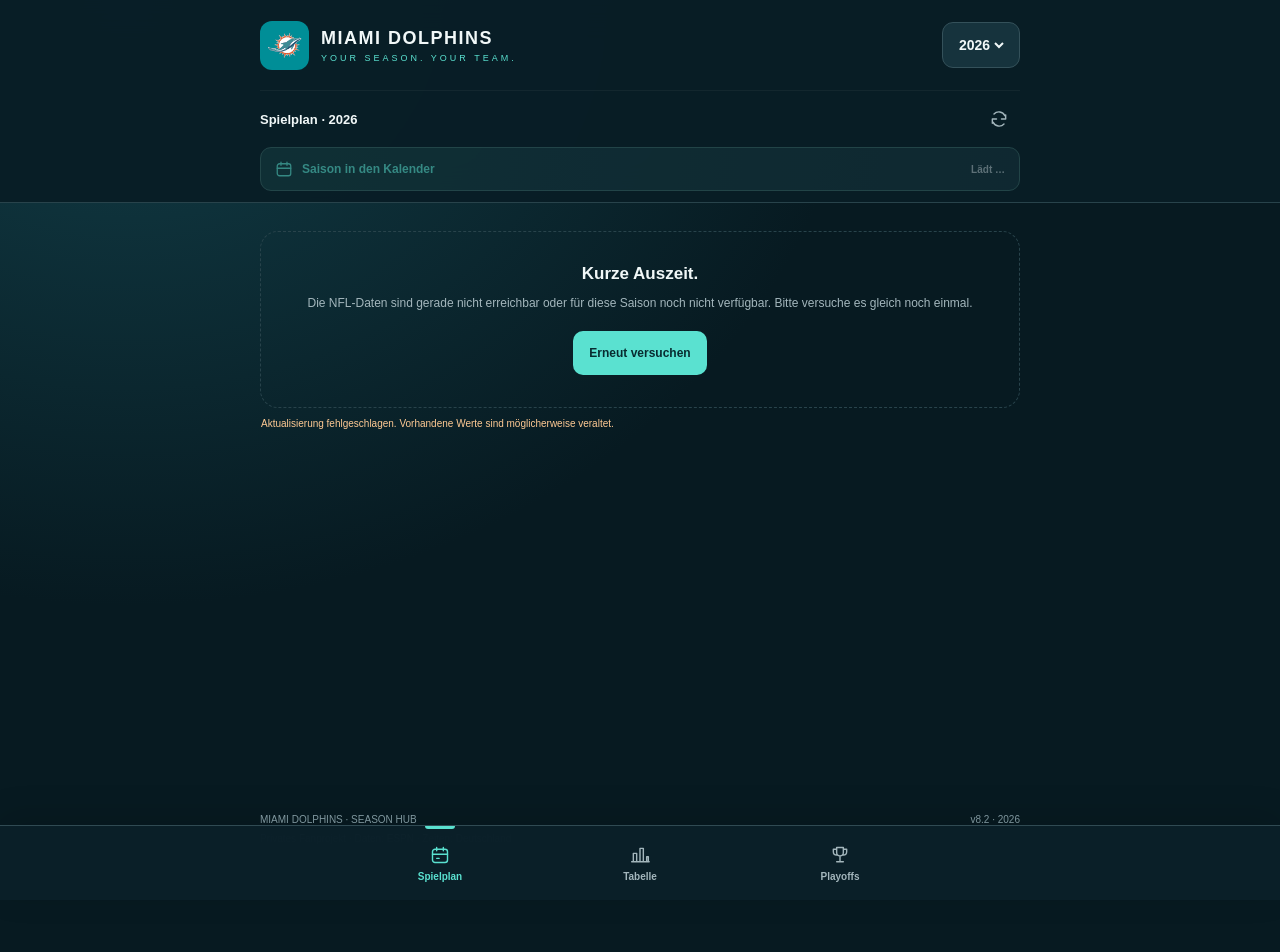
==== playoffs.html @ a5efeda8 "Add files via upload" ====
<!doctype html>
<html lang="de"><head><meta charset="utf-8"><meta name="viewport" content="width=device-width,initial-scale=1,viewport-fit=cover"><meta name="theme-color" content="#091e26"><meta name="apple-mobile-web-app-capable" content="yes"><meta name="apple-mobile-web-app-status-bar-style" content="black-translucent"><meta name="apple-mobile-web-app-title" content="Dolphins"><meta name="description" content="Dein privater Miami Dolphins Season Hub: Spielplan, Ergebnisse, AFC East und Playoff Picture in deutscher Zeit."><link rel="apple-touch-icon" sizes="180x180" href="apple-touch-icon.png"><link rel="icon" href="favicon.png"><link rel="manifest" href="manifest.webmanifest"><link rel="stylesheet" href="styles.css?v=8.2"><title>Playoffs · Dolphins Hub</title><script defer src="core.js?v=8.2"></script><script defer src="postseason.js?v=8.2"></script><script defer src="calendar.js?v=8.2"></script><script defer src="app.js?v=8.2"></script></head>
<body data-page="playoffs"><a class="skip" href="#main">Zum Inhalt</a><header class="app-header"><div class="shell"><div class="header-inner"><a class="brand" href="index.html" data-home aria-label="Dolphins Hub – aktuelle Saison"><img src="apple-touch-icon.png" width="49" height="49" alt=""><span><strong>MIAMI DOLPHINS</strong><small>YOUR SEASON. YOUR TEAM.</small></span></a><label class="year-control"><select id="seasonSelect" aria-label="Saison auswählen"></select></label></div><div class="toolbar"><span class="toolbar-title" id="toolbarTitle">Playoffs</span><div class="toolbar-actions"><button class="jump-button" id="jumpButton" hidden><svg viewBox="0 0 24 24" fill="none" stroke="currentColor" stroke-width="1.7" stroke-linecap="round" stroke-linejoin="round" aria-hidden="true"><circle cx="12" cy="12" r="7"/><circle cx="12" cy="12" r="2"/><path d="M12 2v3m0 14v3M2 12h3m14 0h3"/></svg><span>Aktuelles Spiel</span></button><button class="icon-button" id="refreshButton" aria-label="Daten aktualisieren" title="Daten aktualisieren"><svg viewBox="0 0 24 24" fill="none" stroke="currentColor" stroke-width="1.7" stroke-linecap="round" stroke-linejoin="round" aria-hidden="true"><path d="M20 7v5h-5M4 17v-5h5"/><path d="M6 6a8 8 0 0 1 13 2M5 16a8 8 0 0 0 13 2"/></svg></button></div></div><button class="season-calendar-button" id="seasonCalendarButton" hidden disabled><svg viewBox="0 0 24 24" fill="none" stroke="currentColor" stroke-width="1.7" stroke-linecap="round" stroke-linejoin="round" aria-hidden="true"><rect x="3" y="5" width="18" height="16" rx="3"/><path d="M16 3v4M8 3v4M3 11h18m9 3v4m-2-2h4"/></svg><span>Saison in den Kalender</span><small id="seasonCalendarCount"></small></button></div></header><main class="shell" id="main" tabindex="-1"><div id="content"><p class="loading-text" role="status">Deine Dolphins werden geladen …</p><div class="skeleton"></div><div class="skeleton"></div></div><div id="dataStatus" class="statusbar" role="status" aria-live="polite"></div></main><footer class="shell"><div class="footer-row"><span>MIAMI DOLPHINS · SEASON HUB</span><span>v8.2 · <span id="footerYear"></span></span></div><div>Privates Fanprojekt · Daten: <a href="https://www.espn.com/nfl/team/_/name/mia/miami-dolphins" target="_blank" rel="noopener noreferrer">ESPN</a> · Zeiten: Deutschland</div></footer><nav class="bottom-nav" aria-label="Hauptnavigation"><div class="nav-inner"><a href="index.html" data-page="schedule"><svg viewBox="0 0 24 24" fill="none" stroke="currentColor" stroke-width="1.7" stroke-linecap="round" stroke-linejoin="round" aria-hidden="true"><rect x="3" y="5" width="18" height="16" rx="3"/><path d="M16 3v4M8 3v4M3 11h18m-13 5h3"/></svg><span>Spielplan</span></a><a href="tabelle.html" data-page="table"><svg viewBox="0 0 24 24" fill="none" stroke="currentColor" stroke-width="1.7" stroke-linecap="round" stroke-linejoin="round" aria-hidden="true"><path d="M4 20V10h4v10m4 0V4h4v16m4 0v-6h2v6M2 20h21"/></svg><span>Tabelle</span></a><a href="playoffs.html" data-page="playoffs" class="active" aria-current="page"><svg viewBox="0 0 24 24" fill="none" stroke="currentColor" stroke-width="1.7" stroke-linecap="round" stroke-linejoin="round" aria-hidden="true"><path d="M8 3h8v6a4 4 0 0 1-8 0V3Zm0 2H4v3a4 4 0 0 0 4 4m8-7h4v3a4 4 0 0 1-4 4m-4 1v7m-4 0h8"/></svg><span>Playoffs</span></a></div></nav><div class="toast" id="toast" role="status" hidden></div><dialog id="calendarDialog" class="calendar-dialog" aria-labelledby="calendarDialogTitle" aria-describedby="calendarDialogSummary"><div class="calendar-dialog-top"><span class="eyebrow">FINS UP · KALENDER</span><button class="icon-button" data-close-calendar aria-label="Kalenderfenster schließen">✕</button></div><h2 id="calendarDialogTitle">Deine Saison im Kalender.</h2><p id="calendarDialogSummary"></p><p class="calendar-caution" id="calendarCaution" hidden></p><div class="calendar-dialog-actions"><button class="calendar-primary" id="calendarDownload">Kalenderdatei öffnen</button><button class="calendar-secondary" id="calendarShare" hidden>Datei teilen</button></div><p class="calendar-help">Auf dem iPhone die angebotene Kalenderaktion bestätigen. Falls nur eine Dateivorschau erscheint: „Datei teilen“ nutzen und die Datei in einer Kalender-App öffnen oder als Mail-Anhang importieren.</p><p class="calendar-footnote">Einmaliger Import: spätere Spielverlegungen werden nicht automatisch übernommen. Erneutes Importieren kann doppelte Einträge erzeugen.</p><div id="calendarFeedback" class="calendar-feedback" role="status" aria-live="polite"></div></dialog><noscript><p class="noscript">Bitte JavaScript aktivieren, damit Spielplan und Ergebnisse geladen werden können.</p></noscript></body></html>
---- styles.css ----
:root{color-scheme:dark;--bg:#071a21;--surface:#102831;--raised:#16333d;--line:#28434b;--muted:#a3b6bc;--ink:#f1f8f8;--aqua:#5ae1d0;--orange:#ff9565;--green:#72e6b3;--shadow:0 12px 32px #0002;font-family:-apple-system,BlinkMacSystemFont,'Segoe UI',sans-serif;font-synthesis:none}
*{box-sizing:border-box}html{background:var(--bg);scroll-padding-top:156px}body{margin:0;color:var(--ink);background:radial-gradient(ellipse at 10% 0%,#123e48 0,transparent 45%),var(--bg);min-height:100vh;-webkit-font-smoothing:antialiased}button,select,a{-webkit-tap-highlight-color:transparent}button,select{font:inherit}button,a,select{touch-action:manipulation}button{cursor:pointer}button:disabled{cursor:wait;opacity:.55}button:focus-visible,a:focus-visible,select:focus-visible{outline:3px solid var(--orange);outline-offset:4px}a{color:var(--aqua)}button{color:inherit}img{object-fit:contain}button svg,a svg{width:20px;height:20px;flex:none}svg{vertical-align:middle}h1,h2,h3,p{margin:0}button{border:0}button:active{transform:translateY(1px)}[hidden]{display:none!important}.shell{width:min(760px,calc(100% - 36px));margin:auto}.skip{position:fixed;top:-100px;left:16px;z-index:100;background:var(--aqua);color:#062126;padding:14px;border-radius:10px}.skip:focus{top:12px}.app-header{position:sticky;top:0;z-index:30;background:#091e26f5;backdrop-filter:blur(18px);-webkit-backdrop-filter:blur(18px);border-bottom:1px solid var(--line);padding-top:env(safe-area-inset-top)}.header-inner{display:flex;align-items:center;justify-content:space-between;gap:14px;min-height:82px}.brand{display:flex;align-items:center;gap:12px;color:var(--ink);text-decoration:none}.brand img{height:49px;width:49px}.brand strong{display:block;font-size:16px;letter-spacing:1.5px;font-weight:850}.brand small{display:block;color:var(--aqua);letter-spacing:3px;font-size:9px;margin-top:4px}.year-control{display:flex;align-items:center;gap:6px;background:var(--raised);border:1px solid #34515a;border-radius:11px;padding:0 12px;min-height:44px}.year-control select{min-height:44px;max-width:110px;background:transparent;color:var(--ink);border:0;font-weight:750;font-size:14px}.year-control option{background:var(--bg)}.toolbar{display:flex;align-items:center;justify-content:space-between;min-height:57px;border-top:1px solid #ffffff0b;gap:8px}.toolbar-title{font-size:13px;font-weight:750}.toolbar-actions{display:flex;align-items:center;gap:6px}.icon-button{width:42px;height:42px;display:grid;place-items:center;border-radius:50%;background:transparent;color:var(--muted)}.icon-button:hover{background:var(--raised);color:var(--ink)}.jump-button{display:flex;align-items:center;gap:6px;background:#153e3e;color:var(--aqua);border:1px solid #2b625b;border-radius:999px;min-height:36px;padding:5px 12px;font-size:11px;font-weight:750}.jump-button svg{width:15px;height:15px}main{padding-top:28px;padding-bottom:20px;min-height:65vh}.hero{position:relative;padding:20px 0 27px;overflow:hidden}.eyebrow{font-size:10px;letter-spacing:2.1px;font-weight:800;color:var(--aqua);text-transform:uppercase}.hero h1{font-size:70px;font-weight:900;line-height:1.02;letter-spacing:-3px;margin:8px 0 12px}.hero h1 em{font-style:normal;color:var(--aqua)}.hero-copy{font-size:13px;color:var(--muted);line-height:1.7;max-width:390px}.hero:after{content:'305';position:absolute;right:0;top:-15px;font-weight:900;font-size:145px;letter-spacing:-9px;opacity:.035;pointer-events:none}.hero-line{display:flex;align-items:center;gap:9px;margin-bottom:9px}.tiny-mark{width:26px;height:3px;background:var(--orange);border-radius:10px}.stats{display:grid;grid-template-columns:repeat(3,1fr);gap:1px;background:var(--line);border:1px solid var(--line);border-radius:16px;overflow:hidden;margin:2px 0 23px}.stat{padding:16px 18px;background:var(--surface)}.stat b{display:block;font-variant-numeric:tabular-nums;font-size:26px;letter-spacing:-.8px}.stat small{display:block;color:var(--muted);font-size:10px;line-height:1.45;margin-top:5px}.stat:first-child b{color:var(--aqua)}.schedule-intro{display:flex;justify-content:space-between;align-items:center;gap:8px;margin:27px 0 17px}.schedule-intro h2{font-size:20px;letter-spacing:-.4px}.small-label{font-size:10px;color:var(--muted);text-align:right}.phase-heading{display:flex;align-items:center;gap:14px;padding:20px 0 12px}.phase-heading h3{font-size:10px;font-weight:750;letter-spacing:1.8px;color:var(--muted);white-space:nowrap;text-transform:uppercase}.phase-heading:after{content:'';height:1px;flex:1;background:var(--line)}.game{position:relative;background:var(--surface);border:1px solid var(--line);border-radius:18px;margin-bottom:12px;padding:16px 19px;scroll-margin-top:155px;box-shadow:var(--shadow)}.game.current{background:linear-gradient(120deg,#153d38,#112e31);border:1px solid #53c99c;box-shadow:0 0 0 1px #53c99c16,0 12px 36px #0003}.game.current:before{content:'';position:absolute;left:-1px;top:21px;bottom:21px;width:3px;border-radius:3px;background:var(--green)}.game-top{display:flex;align-items:center;justify-content:space-between;gap:8px;margin-bottom:13px;min-height:20px}.week{font-size:10px;color:var(--muted);font-weight:700;letter-spacing:.6px}.badge{display:inline-flex;align-items:center;gap:6px;border-radius:6px;padding:5px 8px;font-size:9px;font-weight:800;letter-spacing:.65px;background:#243d45;color:#c6d8dc}.badge.win{background:#1a483a;color:var(--green)}.badge.loss{background:#4a302d;color:#ffb098}.badge.tie{background:#30424b;color:#cbdbe1}.badge.current-label{color:#b8fbe0;background:#225140}.badge.live{background:var(--orange);color:#302017}.dot{width:6px;height:6px;display:inline-block;border-radius:100%;background:currentColor}.team-row{display:grid;grid-template-columns:43px minmax(0,1fr) auto;gap:12px;align-items:center;min-height:57px}.team-row+.team-row{margin-top:4px}.team-logo{width:40px;height:40px;filter:drop-shadow(0 2px 3px #0003)}.team-copy strong{font-size:16px;font-weight:700;display:block;line-height:1.2}.team-copy small{font-size:10px;color:var(--muted);display:block;line-height:1.4;margin-top:4px}.team-row.miami .team-copy strong{color:var(--aqua)}.score{font-size:31px;font-weight:800;letter-spacing:-1px;font-variant-numeric:tabular-nums;min-width:43px;text-align:right}.score.pending{color:#59727b;font-size:23px}.score.winner{color:var(--green)}.game-bottom{display:flex;justify-content:space-between;gap:12px;align-items:center;border-top:1px solid #ffffff12;padding-top:12px;margin-top:13px;font-size:11px}.game-bottom .date{font-weight:700;white-space:nowrap}.game-bottom .time{font-weight:800;color:var(--aqua);font-size:13px}.game-bottom small{color:var(--muted);display:block;margin-top:4px;font-size:9px}.venue{display:flex;gap:5px;color:var(--muted);font-size:10px;line-height:1.5;margin-top:11px}.venue svg{width:12px;height:12px;flex:none;margin-top:1px}.focus-extra{display:flex;justify-content:space-between;align-items:center;gap:10px;margin:14px -19px -16px;padding:12px 19px;border-top:1px solid #7fe4bc25;background:#052d212a;border-radius:0 0 18px 18px;font-size:11px;font-weight:650;color:#b2e3d0}.focus-extra button{background:transparent;padding:5px 0 5px 8px;color:var(--green);font-size:11px;font-weight:700;min-height:32px}.focus-extra button svg{width:14px;height:14px;margin-right:4px}.countdown{font-variant-numeric:tabular-nums}.statusbar{display:flex;align-items:flex-start;gap:7px;color:var(--muted);font-size:10px;line-height:1.6;padding:8px 1px 13px}.statusbar svg{width:13px;height:13px;flex:none;margin-top:1px}.statusbar.stale{color:#ffca94}.panel{background:var(--surface);border:1px solid var(--line);border-radius:18px;padding:19px;margin-bottom:16px}.panel h2{font-size:19px;margin-bottom:7px;letter-spacing:-.3px}.panel p{color:var(--muted);font-size:12px;line-height:1.75}.section-hero{padding:10px 0 24px}.section-hero h1{font-size:39px;line-height:1.05;letter-spacing:-1.4px;margin:10px 0}.section-hero p{font-size:13px;line-height:1.6;color:var(--muted)}.table-scroll{overflow-x:auto;margin:8px -9px 0}.standings{width:100%;border-collapse:collapse;font-size:13px;white-space:nowrap}.standings th{color:var(--muted);font-size:9px;letter-spacing:1px;font-weight:700;text-align:right;padding:13px 9px;border-bottom:1px solid var(--line)}.standings td{padding:17px 9px;border-bottom:1px solid #ffffff0a;text-align:right;font-variant-numeric:tabular-nums}.standings th:first-child,.standings td:first-child{text-align:left}.standings tr.mia{background:#12474188}.table-team{display:flex;align-items:center;gap:9px}.table-team img{width:30px;height:30px}.table-team strong{font-size:12px;font-weight:650}.table-team small{color:var(--muted);font-size:9px;display:block;margin-top:3px}.rank{color:var(--muted);width:13px;text-align:center;font-size:10px}.standings .mia strong{color:var(--aqua)}.table-note{margin-top:17px!important;font-size:10px!important}.miami-status{position:relative;overflow:hidden;padding:22px;background:linear-gradient(120deg,#114b4b,#113038);border-color:#2d6e6e}.miami-status img{position:absolute;right:13px;top:16px;width:82px;height:82px;opacity:.22}.miami-status b{display:block;font-size:33px;letter-spacing:-1px;margin:8px 0;color:var(--aqua)}.miami-status p{max-width:80%}.seed-row{display:grid;grid-template-columns:26px 32px 1fr auto;align-items:center;gap:10px;padding:13px 0;border-bottom:1px solid #ffffff0a}.seed-row .seed-num{font-size:13px;font-weight:800;color:var(--muted)}.seed-row img{width:30px;height:30px}.seed-row strong{font-size:12px;line-height:1.4;display:block}.seed-row small{display:block;font-size:9px;margin-top:2px;color:var(--muted)}.seed-row b{font-size:12px;white-space:nowrap}.seed-row.mia{background:#15463e;padding:13px 10px;border-radius:9px;margin:0 -10px;color:var(--aqua)}.playoff-cut{font-size:9px;letter-spacing:1px;color:var(--orange);text-align:center;border-bottom:1px dashed #df99666b;padding:16px 0 9px;margin-bottom:4px}.playoff-columns{display:grid;grid-template-columns:1fr;gap:16px}.playoff-columns .panel{margin:0}.empty{padding:32px 18px;text-align:center;border:1px dashed var(--line);border-radius:18px;color:var(--muted)}.empty strong{display:block;color:var(--ink);font-size:17px;margin-bottom:9px}.empty p{font-size:12px;line-height:1.7}.retry{background:var(--aqua);color:#082b30;min-height:44px;border-radius:10px;padding:10px 16px;font-weight:750;font-size:12px;margin-top:18px}.skeleton{height:216px;border:1px solid var(--line);border-radius:18px;background:linear-gradient(100deg,var(--surface) 30%,#17363d 50%,var(--surface) 70%);background-size:250% 100%;animation:shimmer 2s infinite;margin:12px 0}.bottom-nav{position:fixed;z-index:40;bottom:0;left:0;right:0;padding-bottom:env(safe-area-inset-bottom);background:#0b2029f5;backdrop-filter:blur(22px);-webkit-backdrop-filter:blur(22px);border-top:1px solid #304a53;box-shadow:0 -8px 35px #0002}.nav-inner{max-width:600px;margin:auto;display:flex;justify-content:space-around;min-height:74px}.bottom-nav a{color:var(--muted);text-decoration:none;font-size:10px;font-weight:650;display:flex;align-items:center;justify-content:center;flex-direction:column;gap:6px;flex:1;position:relative}.bottom-nav a.active{color:var(--aqua)}.bottom-nav a.active:before{content:'';position:absolute;top:0;width:30px;height:3px;border-radius:0 0 4px 4px;background:var(--aqua)}footer{padding:22px 0 calc(104px + env(safe-area-inset-bottom));color:#89a2aa;font-size:10px;line-height:1.9}footer .footer-row{display:flex;justify-content:space-between;gap:12px}footer a{color:var(--muted);text-decoration:none}.toast{position:fixed;left:50%;transform:translateX(-50%);bottom:calc(93px + env(safe-area-inset-bottom));z-index:60;background:#d8f9ed;color:#093b34;padding:13px 19px;border-radius:12px;font-size:12px;font-weight:650;box-shadow:var(--shadow);width:max-content;max-width:90vw}.noscript{padding:30px;line-height:1.6}.loading-text{color:var(--muted);font-size:12px;margin-bottom:15px}@keyframes shimmer{to{background-position:-250% 0}}@media(min-width:760px){.playoff-columns{grid-template-columns:1fr 1fr}.hero h1{font-size:83px}.hero{padding-bottom:33px}.team-copy strong{font-size:18px}.team-row{min-height:60px}.game{padding:19px 25px}.focus-extra{margin:14px -25px -19px;padding:12px 25px}.header-inner{min-height:90px}.game{scroll-margin-top:165px}.standings .table-team strong{font-size:14px}.stats .stat{padding:18px 22px}.brand strong{font-size:18px}.section-hero h1{font-size:46px}}@media(max-width:370px){.shell{width:calc(100% - 24px)}.brand{gap:7px}.brand strong{font-size:12px;letter-spacing:1px}.brand small{font-size:8px;letter-spacing:2px}.brand img{width:39px;height:39px}.year-control{padding:0 7px}.year-control select{font-size:12px}.game{padding:14px}.team-row{grid-template-columns:35px minmax(0,1fr) auto;gap:9px}.team-logo{width:34px;height:34px}.team-copy strong{font-size:14px}.focus-extra{margin:14px -14px -14px;padding:10px 14px}.stat{padding:13px}.stat b{font-size:23px}.standings th,.standings td{padding-left:6px;padding-right:6px}.table-team{gap:5px}.table-team strong{font-size:11px}.table-team img{width:23px;height:23px}}@media(prefers-reduced-motion:reduce){*,*:before,*:after{animation:none!important;scroll-behavior:auto!important;transition:none!important}}
.brand img{border-radius:12px}

.season-calendar-button{display:flex;align-items:center;gap:9px;width:100%;min-height:44px;margin:0 0 11px;padding:10px 14px;border:1px solid #396564;border-radius:11px;background:linear-gradient(100deg,#163e42,#15333c);color:var(--aqua);font-size:12px;font-weight:750;text-align:left}.season-calendar-button small{margin-left:auto;color:var(--muted);font-size:10px;white-space:nowrap}.season-calendar-button svg{width:18px;height:18px}.season-calendar-button:hover{border-color:var(--aqua);background:#194647}.season-calendar-button:disabled{cursor:default}.calendar-dialog{width:min(430px,calc(100% - 28px));max-height:calc(100dvh - 50px);overflow:auto;padding:20px;border:1px solid #39616a;border-radius:22px;background:var(--surface);color:var(--ink);box-shadow:0 24px 100px #0009}.calendar-dialog::backdrop{background:#021218b8;backdrop-filter:blur(5px)}.calendar-dialog-top{display:flex;justify-content:space-between;align-items:center;margin:-5px -6px 12px 0}.calendar-dialog h2{font-size:25px;letter-spacing:-.7px;line-height:1.15;margin-bottom:12px}.calendar-dialog p{font-size:12px;line-height:1.7;color:var(--muted)}.calendar-dialog-actions{display:flex;flex-direction:column;gap:9px;margin:20px 0 16px}.calendar-primary,.calendar-secondary{min-height:48px;border-radius:12px;padding:12px 15px;font-weight:750;font-size:13px}.calendar-primary{background:var(--aqua);color:#082d30}.calendar-secondary{background:var(--raised);border:1px solid #41606a;color:var(--ink)}.calendar-dialog .calendar-footnote{font-size:10px;border-top:1px solid var(--line);padding-top:12px;margin-top:13px}.calendar-dialog .calendar-caution{color:#ffca94;background:#59422a55;border-radius:10px;padding:10px;margin-top:12px}.calendar-feedback{font-size:11px;line-height:1.6;color:var(--aqua);margin-top:8px}@media(max-width:370px){.season-calendar-button{font-size:11px;padding:10px;gap:7px}.season-calendar-button small{font-size:9px}}
/* Actual postseason matchups, separate from conference seeding. */
.post-round,.seeds-section{margin:16px 0 22px;border:1px solid var(--line);border-radius:16px;overflow:hidden;background:#0a2028}.post-round>summary,.seeds-section>summary{display:flex;align-items:center;gap:13px;justify-content:space-between;list-style:none;padding:17px 18px;cursor:pointer;min-height:68px}.post-round>summary::-webkit-details-marker,.seeds-section>summary::-webkit-details-marker,.outside-field>summary::-webkit-details-marker{display:none}.post-round>summary:after,.seeds-section>summary:after{content:'+';font-size:23px;color:var(--aqua);margin-left:3px}.post-round[open]>summary:after,.seeds-section[open]>summary:after{content:'−'}.post-round summary strong,.seeds-section summary strong{font-size:16px;line-height:1.3}.post-round summary small,.seeds-section summary small{display:block;font-size:10px;color:var(--muted);margin-top:4px}.round-count{font-size:10px;color:var(--muted);margin-left:auto;white-space:nowrap}.post-games-grid{padding:0 12px 12px;display:grid;grid-template-columns:1fr;gap:12px}.postgame{border:1px solid var(--line);border-radius:13px;padding:15px;background:var(--surface);min-width:0}.postgame .game-top{margin-bottom:10px}.conference-tag{font-size:10px;font-weight:850;color:var(--aqua);letter-spacing:1px}.conference-tag.nfc{color:var(--orange)}.post-team{display:grid;grid-template-columns:35px minmax(0,1fr) 36px;gap:9px;align-items:center;min-height:54px}.post-team img{width:33px;height:33px}.post-team strong{font-size:14px;display:block;line-height:1.25}.post-team small{font-size:9px;display:block;color:var(--muted);margin-top:4px;line-height:1.4}.post-score{text-align:right;font-size:27px;font-weight:850;font-variant-numeric:tabular-nums}.post-winner .post-score,.post-winner strong{color:var(--green)}.post-result{margin-top:11px;color:var(--muted);font-size:10px;line-height:1.6}.post-result strong{color:var(--green);font-weight:700}.post-time{text-align:right}.postgame .game-bottom{gap:7px}.postgame .venue{margin-top:10px}.superbowl-game{border-color:#917046;background:linear-gradient(130deg,#27352f,#193139)}.team-placeholder{display:grid;place-items:center;height:33px;width:33px;background:var(--raised);border-radius:50%;color:var(--muted)}.champion-card{display:flex;align-items:center;gap:18px;padding:24px 20px;background:linear-gradient(120deg,#344333,#1a3c40);border-color:#8d754d}.champion-logo{width:73px;height:73px;flex:none;filter:drop-shadow(0 2px 7px #0004)}.champion-card h2{font-size:23px;line-height:1.2;margin:7px 0}.champion-card .eyebrow{color:#ffcb93;font-size:9px}.champion-card p{font-size:11px}.conference-heading{display:flex;align-items:center;justify-content:space-between;gap:9px}.conference-heading h2{font-size:23px}.seeds-section .playoff-columns{padding:0 12px 12px}.seeds-section>.table-note{padding:0 20px 20px;color:var(--muted);font-size:10px;line-height:1.7}.outside-field{border-top:1px solid var(--line);margin-top:14px;padding-top:4px}.outside-field>summary{min-height:44px;display:flex;align-items:center;justify-content:space-between;font-size:11px;font-weight:700;color:var(--muted);cursor:pointer;list-style:none}.outside-field>summary:after{content:'+';font-size:19px;color:var(--aqua)}.outside-field[open]>summary:after{content:'−'}.postseason-matchups .empty{margin-bottom:14px}.post-round summary:focus-visible,.seeds-section summary:focus-visible,.outside-field summary:focus-visible{outline:2px solid var(--aqua);outline-offset:-3px}@media(min-width:660px){.post-games-grid{grid-template-columns:1fr 1fr}.post-round[data-retain="round-5"] .post-games-grid{grid-template-columns:1fr}.superbowl-game .post-team strong{font-size:18px}.superbowl-game .post-team{grid-template-columns:44px minmax(0,1fr) 44px;min-height:64px}.superbowl-game .post-team img{width:42px;height:42px}.superbowl-game .post-score{font-size:33px}}@media(max-width:370px){.post-round>summary,.seeds-section>summary{padding:14px 12px}.post-round summary strong,.seeds-section summary strong{font-size:14px}.postgame{padding:12px}.post-team strong{font-size:13px}.champion-logo{width:57px;height:57px}.champion-card{gap:12px}.champion-card h2{font-size:20px}}
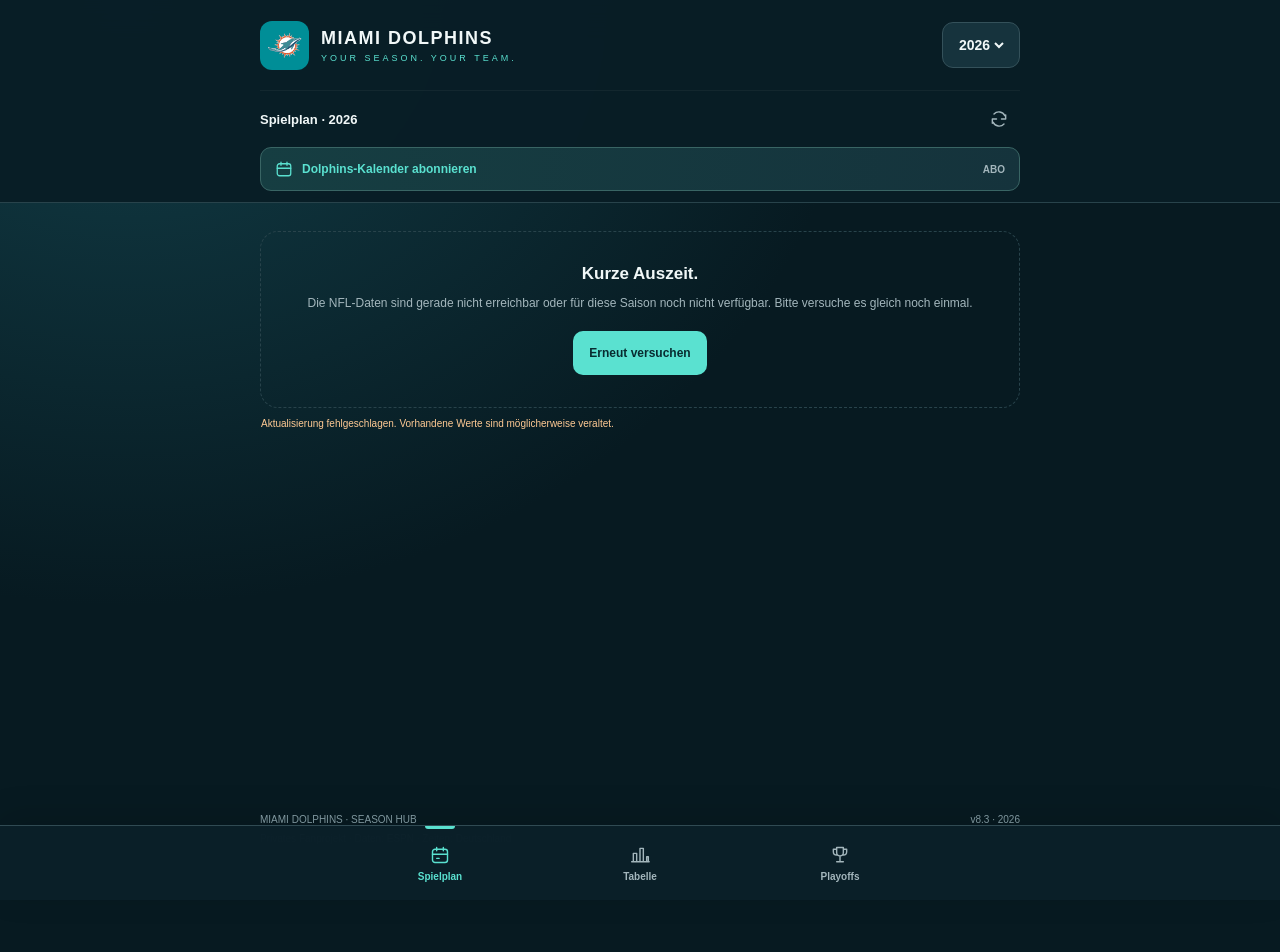
==== commit 510163d4: "Add files via upload" ====
--- a/playoffs.html
+++ b/playoffs.html
@@ -1,3 +1,3 @@
 <!doctype html>
-<html lang="de"><head><meta charset="utf-8"><meta name="viewport" content="width=device-width,initial-scale=1,viewport-fit=cover"><meta name="theme-color" content="#091e26"><meta name="apple-mobile-web-app-capable" content="yes"><meta name="apple-mobile-web-app-status-bar-style" content="black-translucent"><meta name="apple-mobile-web-app-title" content="Dolphins"><meta name="description" content="Dein privater Miami Dolphins Season Hub: Spielplan, Ergebnisse, AFC East und Playoff Picture in deutscher Zeit."><link rel="apple-touch-icon" sizes="180x180" href="apple-touch-icon.png"><link rel="icon" href="favicon.png"><link rel="manifest" href="manifest.webmanifest"><link rel="stylesheet" href="styles.css?v=8.2"><title>Playoffs · Dolphins Hub</title><script defer src="core.js?v=8.2"></script><script defer src="postseason.js?v=8.2"></script><script defer src="calendar.js?v=8.2"></script><script defer src="app.js?v=8.2"></script></head>
-<body data-page="playoffs"><a class="skip" href="#main">Zum Inhalt</a><header class="app-header"><div class="shell"><div class="header-inner"><a class="brand" href="index.html" data-home aria-label="Dolphins Hub – aktuelle Saison"><img src="apple-touch-icon.png" width="49" height="49" alt=""><span><strong>MIAMI DOLPHINS</strong><small>YOUR SEASON. YOUR TEAM.</small></span></a><label class="year-control"><select id="seasonSelect" aria-label="Saison auswählen"></select></label></div><div class="toolbar"><span class="toolbar-title" id="toolbarTitle">Playoffs</span><div class="toolbar-actions"><button class="jump-button" id="jumpButton" hidden><svg viewBox="0 0 24 24" fill="none" stroke="currentColor" stroke-width="1.7" stroke-linecap="round" stroke-linejoin="round" aria-hidden="true"><circle cx="12" cy="12" r="7"/><circle cx="12" cy="12" r="2"/><path d="M12 2v3m0 14v3M2 12h3m14 0h3"/></svg><span>Aktuelles Spiel</span></button><button class="icon-button" id="refreshButton" aria-label="Daten aktualisieren" title="Daten aktualisieren"><svg viewBox="0 0 24 24" fill="none" stroke="currentColor" stroke-width="1.7" stroke-linecap="round" stroke-linejoin="round" aria-hidden="true"><path d="M20 7v5h-5M4 17v-5h5"/><path d="M6 6a8 8 0 0 1 13 2M5 16a8 8 0 0 0 13 2"/></svg></button></div></div><button class="season-calendar-button" id="seasonCalendarButton" hidden disabled><svg viewBox="0 0 24 24" fill="none" stroke="currentColor" stroke-width="1.7" stroke-linecap="round" stroke-linejoin="round" aria-hidden="true"><rect x="3" y="5" width="18" height="16" rx="3"/><path d="M16 3v4M8 3v4M3 11h18m9 3v4m-2-2h4"/></svg><span>Saison in den Kalender</span><small id="seasonCalendarCount"></small></button></div></header><main class="shell" id="main" tabindex="-1"><div id="content"><p class="loading-text" role="status">Deine Dolphins werden geladen …</p><div class="skeleton"></div><div class="skeleton"></div></div><div id="dataStatus" class="statusbar" role="status" aria-live="polite"></div></main><footer class="shell"><div class="footer-row"><span>MIAMI DOLPHINS · SEASON HUB</span><span>v8.2 · <span id="footerYear"></span></span></div><div>Privates Fanprojekt · Daten: <a href="https://www.espn.com/nfl/team/_/name/mia/miami-dolphins" target="_blank" rel="noopener noreferrer">ESPN</a> · Zeiten: Deutschland</div></footer><nav class="bottom-nav" aria-label="Hauptnavigation"><div class="nav-inner"><a href="index.html" data-page="schedule"><svg viewBox="0 0 24 24" fill="none" stroke="currentColor" stroke-width="1.7" stroke-linecap="round" stroke-linejoin="round" aria-hidden="true"><rect x="3" y="5" width="18" height="16" rx="3"/><path d="M16 3v4M8 3v4M3 11h18m-13 5h3"/></svg><span>Spielplan</span></a><a href="tabelle.html" data-page="table"><svg viewBox="0 0 24 24" fill="none" stroke="currentColor" stroke-width="1.7" stroke-linecap="round" stroke-linejoin="round" aria-hidden="true"><path d="M4 20V10h4v10m4 0V4h4v16m4 0v-6h2v6M2 20h21"/></svg><span>Tabelle</span></a><a href="playoffs.html" data-page="playoffs" class="active" aria-current="page"><svg viewBox="0 0 24 24" fill="none" stroke="currentColor" stroke-width="1.7" stroke-linecap="round" stroke-linejoin="round" aria-hidden="true"><path d="M8 3h8v6a4 4 0 0 1-8 0V3Zm0 2H4v3a4 4 0 0 0 4 4m8-7h4v3a4 4 0 0 1-4 4m-4 1v7m-4 0h8"/></svg><span>Playoffs</span></a></div></nav><div class="toast" id="toast" role="status" hidden></div><dialog id="calendarDialog" class="calendar-dialog" aria-labelledby="calendarDialogTitle" aria-describedby="calendarDialogSummary"><div class="calendar-dialog-top"><span class="eyebrow">FINS UP · KALENDER</span><button class="icon-button" data-close-calendar aria-label="Kalenderfenster schließen">✕</button></div><h2 id="calendarDialogTitle">Deine Saison im Kalender.</h2><p id="calendarDialogSummary"></p><p class="calendar-caution" id="calendarCaution" hidden></p><div class="calendar-dialog-actions"><button class="calendar-primary" id="calendarDownload">Kalenderdatei öffnen</button><button class="calendar-secondary" id="calendarShare" hidden>Datei teilen</button></div><p class="calendar-help">Auf dem iPhone die angebotene Kalenderaktion bestätigen. Falls nur eine Dateivorschau erscheint: „Datei teilen“ nutzen und die Datei in einer Kalender-App öffnen oder als Mail-Anhang importieren.</p><p class="calendar-footnote">Einmaliger Import: spätere Spielverlegungen werden nicht automatisch übernommen. Erneutes Importieren kann doppelte Einträge erzeugen.</p><div id="calendarFeedback" class="calendar-feedback" role="status" aria-live="polite"></div></dialog><noscript><p class="noscript">Bitte JavaScript aktivieren, damit Spielplan und Ergebnisse geladen werden können.</p></noscript></body></html>+<html lang="de"><head><meta charset="utf-8"><meta name="viewport" content="width=device-width,initial-scale=1,viewport-fit=cover"><meta name="theme-color" content="#091e26"><meta name="apple-mobile-web-app-capable" content="yes"><meta name="apple-mobile-web-app-status-bar-style" content="black-translucent"><meta name="apple-mobile-web-app-title" content="Dolphins"><meta name="description" content="Dein privater Miami Dolphins Season Hub: Spielplan, Ergebnisse, AFC East und Playoff Picture in deutscher Zeit."><link rel="apple-touch-icon" sizes="180x180" href="apple-touch-icon.png"><link rel="icon" href="favicon.png"><link rel="manifest" href="manifest.webmanifest"><link rel="stylesheet" href="styles.css?v=8.3"><title>Playoffs · Dolphins Hub</title><script defer src="core.js?v=8.3"></script><script defer src="postseason.js?v=8.3"></script><script defer src="calendar.js?v=8.3"></script><script defer src="app.js?v=8.3"></script></head>
+<body data-page="playoffs"><a class="skip" href="#main">Zum Inhalt</a><header class="app-header"><div class="shell"><div class="header-inner"><a class="brand" href="index.html" data-home aria-label="Dolphins Hub – aktuelle Saison"><img src="apple-touch-icon.png" width="49" height="49" alt=""><span><strong>MIAMI DOLPHINS</strong><small>YOUR SEASON. YOUR TEAM.</small></span></a><label class="year-control"><select id="seasonSelect" aria-label="Saison auswählen"></select></label></div><div class="toolbar"><span class="toolbar-title" id="toolbarTitle">Playoffs</span><div class="toolbar-actions"><button class="jump-button" id="jumpButton" hidden><svg viewBox="0 0 24 24" fill="none" stroke="currentColor" stroke-width="1.7" stroke-linecap="round" stroke-linejoin="round" aria-hidden="true"><circle cx="12" cy="12" r="7"/><circle cx="12" cy="12" r="2"/><path d="M12 2v3m0 14v3M2 12h3m14 0h3"/></svg><span>Aktuelles Spiel</span></button><button class="icon-button" id="refreshButton" aria-label="Daten aktualisieren" title="Daten aktualisieren"><svg viewBox="0 0 24 24" fill="none" stroke="currentColor" stroke-width="1.7" stroke-linecap="round" stroke-linejoin="round" aria-hidden="true"><path d="M20 7v5h-5M4 17v-5h5"/><path d="M6 6a8 8 0 0 1 13 2M5 16a8 8 0 0 0 13 2"/></svg></button></div></div><button class="season-calendar-button" id="seasonCalendarButton" hidden disabled><svg viewBox="0 0 24 24" fill="none" stroke="currentColor" stroke-width="1.7" stroke-linecap="round" stroke-linejoin="round" aria-hidden="true"><rect x="3" y="5" width="18" height="16" rx="3"/><path d="M16 3v4M8 3v4M3 11h18m9 3v4m-2-2h4"/></svg><span>Dolphins-Kalender abonnieren</span><small id="seasonCalendarCount"></small></button></div></header><main class="shell" id="main" tabindex="-1"><div id="content"><p class="loading-text" role="status">Deine Dolphins werden geladen …</p><div class="skeleton"></div><div class="skeleton"></div></div><div id="dataStatus" class="statusbar" role="status" aria-live="polite"></div></main><footer class="shell"><div class="footer-row"><span>MIAMI DOLPHINS · SEASON HUB</span><span>v8.3 · <span id="footerYear"></span></span></div><div>Privates Fanprojekt · Daten: <a href="https://www.espn.com/nfl/team/_/name/mia/miami-dolphins" target="_blank" rel="noopener noreferrer">ESPN</a> · Zeiten: Deutschland</div></footer><nav class="bottom-nav" aria-label="Hauptnavigation"><div class="nav-inner"><a href="index.html" data-page="schedule"><svg viewBox="0 0 24 24" fill="none" stroke="currentColor" stroke-width="1.7" stroke-linecap="round" stroke-linejoin="round" aria-hidden="true"><rect x="3" y="5" width="18" height="16" rx="3"/><path d="M16 3v4M8 3v4M3 11h18m-13 5h3"/></svg><span>Spielplan</span></a><a href="tabelle.html" data-page="table"><svg viewBox="0 0 24 24" fill="none" stroke="currentColor" stroke-width="1.7" stroke-linecap="round" stroke-linejoin="round" aria-hidden="true"><path d="M4 20V10h4v10m4 0V4h4v16m4 0v-6h2v6M2 20h21"/></svg><span>Tabelle</span></a><a href="playoffs.html" data-page="playoffs" class="active" aria-current="page"><svg viewBox="0 0 24 24" fill="none" stroke="currentColor" stroke-width="1.7" stroke-linecap="round" stroke-linejoin="round" aria-hidden="true"><path d="M8 3h8v6a4 4 0 0 1-8 0V3Zm0 2H4v3a4 4 0 0 0 4 4m8-7h4v3a4 4 0 0 1-4 4m-4 1v7m-4 0h8"/></svg><span>Playoffs</span></a></div></nav><div class="toast" id="toast" role="status" hidden></div><dialog id="calendarDialog" class="calendar-dialog" aria-labelledby="calendarDialogTitle" aria-describedby="calendarDialogSummary"><div class="calendar-dialog-top"><span class="eyebrow">FINS UP · KALENDER</span><button class="icon-button" data-close-calendar aria-label="Kalenderfenster schließen">✕</button></div><h2 id="calendarDialogTitle">Einmal abonnieren. Immer dabei.</h2><p id="calendarDialogSummary">Alle bestätigten Dolphins-Spiele in einem eigenen Kalender: Preseason, Regular Season und Dolphins-Playoffs. Neue Spiele und verlegte Anstoßzeiten werden automatisch aktualisiert. Dein Abo läuft auch in der nächsten Saison weiter – unabhängig vom hier ausgewählten Jahr.</p><p class="calendar-caution" id="calendarCaution" hidden></p><div class="calendar-dialog-actions"><a class="calendar-primary" id="calendarSubscribe" aria-disabled="true">Auf dem iPhone abonnieren</a><button class="calendar-secondary" id="calendarCopy" disabled>Abo-Link kopieren</button></div><label class="calendar-link-label" for="calendarUrl">Dein Kalenderabo-Link</label><input id="calendarUrl" class="calendar-url" type="url" readonly aria-label="Kalenderabo-Link"><p class="calendar-help">Das Abo in der Kalender-App bestätigen. Falls es nicht direkt öffnet: Link kopieren und in Kalender → Kalender → Hinzufügen → Kalenderabonnement einsetzen.</p><p class="calendar-help">Deine Farbe wählst du in Kalender → Kalender → ⓘ beim Dolphins-Kalender. Die Termine des Abos sind schreibgeschützt.</p><p class="calendar-help" id="calendarSetup" hidden><a href="ABO_EINRICHTEN.md" target="_blank" rel="noopener">Anleitung zur einmaligen GitHub-Einrichtung</a></p><p class="calendar-footnote">Der Kalender wird etwa alle sechs Stunden neu bereitgestellt. Wann Änderungen auf deinem iPhone erscheinen, bestimmt die Kalender-App. Bereits importierte Einzeltermine bleiben bestehen; entferne diese bei Bedarf, damit nichts doppelt erscheint.</p><div id="calendarFeedback" class="calendar-feedback" role="status" aria-live="polite"></div></dialog><noscript><p class="noscript">Bitte JavaScript aktivieren, damit Spielplan und Ergebnisse geladen werden können.</p></noscript></body></html>
--- a/styles.css
+++ b/styles.css
@@ -5,3 +5,5 @@
 .season-calendar-button{display:flex;align-items:center;gap:9px;width:100%;min-height:44px;margin:0 0 11px;padding:10px 14px;border:1px solid #396564;border-radius:11px;background:linear-gradient(100deg,#163e42,#15333c);color:var(--aqua);font-size:12px;font-weight:750;text-align:left}.season-calendar-button small{margin-left:auto;color:var(--muted);font-size:10px;white-space:nowrap}.season-calendar-button svg{width:18px;height:18px}.season-calendar-button:hover{border-color:var(--aqua);background:#194647}.season-calendar-button:disabled{cursor:default}.calendar-dialog{width:min(430px,calc(100% - 28px));max-height:calc(100dvh - 50px);overflow:auto;padding:20px;border:1px solid #39616a;border-radius:22px;background:var(--surface);color:var(--ink);box-shadow:0 24px 100px #0009}.calendar-dialog::backdrop{background:#021218b8;backdrop-filter:blur(5px)}.calendar-dialog-top{display:flex;justify-content:space-between;align-items:center;margin:-5px -6px 12px 0}.calendar-dialog h2{font-size:25px;letter-spacing:-.7px;line-height:1.15;margin-bottom:12px}.calendar-dialog p{font-size:12px;line-height:1.7;color:var(--muted)}.calendar-dialog-actions{display:flex;flex-direction:column;gap:9px;margin:20px 0 16px}.calendar-primary,.calendar-secondary{min-height:48px;border-radius:12px;padding:12px 15px;font-weight:750;font-size:13px}.calendar-primary{background:var(--aqua);color:#082d30}.calendar-secondary{background:var(--raised);border:1px solid #41606a;color:var(--ink)}.calendar-dialog .calendar-footnote{font-size:10px;border-top:1px solid var(--line);padding-top:12px;margin-top:13px}.calendar-dialog .calendar-caution{color:#ffca94;background:#59422a55;border-radius:10px;padding:10px;margin-top:12px}.calendar-feedback{font-size:11px;line-height:1.6;color:var(--aqua);margin-top:8px}@media(max-width:370px){.season-calendar-button{font-size:11px;padding:10px;gap:7px}.season-calendar-button small{font-size:9px}}
 /* Actual postseason matchups, separate from conference seeding. */
 .post-round,.seeds-section{margin:16px 0 22px;border:1px solid var(--line);border-radius:16px;overflow:hidden;background:#0a2028}.post-round>summary,.seeds-section>summary{display:flex;align-items:center;gap:13px;justify-content:space-between;list-style:none;padding:17px 18px;cursor:pointer;min-height:68px}.post-round>summary::-webkit-details-marker,.seeds-section>summary::-webkit-details-marker,.outside-field>summary::-webkit-details-marker{display:none}.post-round>summary:after,.seeds-section>summary:after{content:'+';font-size:23px;color:var(--aqua);margin-left:3px}.post-round[open]>summary:after,.seeds-section[open]>summary:after{content:'−'}.post-round summary strong,.seeds-section summary strong{font-size:16px;line-height:1.3}.post-round summary small,.seeds-section summary small{display:block;font-size:10px;color:var(--muted);margin-top:4px}.round-count{font-size:10px;color:var(--muted);margin-left:auto;white-space:nowrap}.post-games-grid{padding:0 12px 12px;display:grid;grid-template-columns:1fr;gap:12px}.postgame{border:1px solid var(--line);border-radius:13px;padding:15px;background:var(--surface);min-width:0}.postgame .game-top{margin-bottom:10px}.conference-tag{font-size:10px;font-weight:850;color:var(--aqua);letter-spacing:1px}.conference-tag.nfc{color:var(--orange)}.post-team{display:grid;grid-template-columns:35px minmax(0,1fr) 36px;gap:9px;align-items:center;min-height:54px}.post-team img{width:33px;height:33px}.post-team strong{font-size:14px;display:block;line-height:1.25}.post-team small{font-size:9px;display:block;color:var(--muted);margin-top:4px;line-height:1.4}.post-score{text-align:right;font-size:27px;font-weight:850;font-variant-numeric:tabular-nums}.post-winner .post-score,.post-winner strong{color:var(--green)}.post-result{margin-top:11px;color:var(--muted);font-size:10px;line-height:1.6}.post-result strong{color:var(--green);font-weight:700}.post-time{text-align:right}.postgame .game-bottom{gap:7px}.postgame .venue{margin-top:10px}.superbowl-game{border-color:#917046;background:linear-gradient(130deg,#27352f,#193139)}.team-placeholder{display:grid;place-items:center;height:33px;width:33px;background:var(--raised);border-radius:50%;color:var(--muted)}.champion-card{display:flex;align-items:center;gap:18px;padding:24px 20px;background:linear-gradient(120deg,#344333,#1a3c40);border-color:#8d754d}.champion-logo{width:73px;height:73px;flex:none;filter:drop-shadow(0 2px 7px #0004)}.champion-card h2{font-size:23px;line-height:1.2;margin:7px 0}.champion-card .eyebrow{color:#ffcb93;font-size:9px}.champion-card p{font-size:11px}.conference-heading{display:flex;align-items:center;justify-content:space-between;gap:9px}.conference-heading h2{font-size:23px}.seeds-section .playoff-columns{padding:0 12px 12px}.seeds-section>.table-note{padding:0 20px 20px;color:var(--muted);font-size:10px;line-height:1.7}.outside-field{border-top:1px solid var(--line);margin-top:14px;padding-top:4px}.outside-field>summary{min-height:44px;display:flex;align-items:center;justify-content:space-between;font-size:11px;font-weight:700;color:var(--muted);cursor:pointer;list-style:none}.outside-field>summary:after{content:'+';font-size:19px;color:var(--aqua)}.outside-field[open]>summary:after{content:'−'}.postseason-matchups .empty{margin-bottom:14px}.post-round summary:focus-visible,.seeds-section summary:focus-visible,.outside-field summary:focus-visible{outline:2px solid var(--aqua);outline-offset:-3px}@media(min-width:660px){.post-games-grid{grid-template-columns:1fr 1fr}.post-round[data-retain="round-5"] .post-games-grid{grid-template-columns:1fr}.superbowl-game .post-team strong{font-size:18px}.superbowl-game .post-team{grid-template-columns:44px minmax(0,1fr) 44px;min-height:64px}.superbowl-game .post-team img{width:42px;height:42px}.superbowl-game .post-score{font-size:33px}}@media(max-width:370px){.post-round>summary,.seeds-section>summary{padding:14px 12px}.post-round summary strong,.seeds-section summary strong{font-size:14px}.postgame{padding:12px}.post-team strong{font-size:13px}.champion-logo{width:57px;height:57px}.champion-card{gap:12px}.champion-card h2{font-size:20px}}
+/* A subscription is one calendar, with the color chosen in the calendar app. */
+.calendar-primary{display:flex;align-items:center;justify-content:center;text-align:center;text-decoration:none}.calendar-primary[aria-disabled="true"]{opacity:.45;cursor:default}.calendar-link-label{display:block;font-size:10px;font-weight:700;color:var(--muted);margin-bottom:6px}.calendar-url{display:block;width:100%;min-height:44px;background:#091e26;border:1px solid var(--line);border-radius:9px;color:var(--ink);padding:10px;font-size:16px;margin-bottom:15px}.calendar-dialog .calendar-help{margin-top:12px}.calendar-help a{color:var(--aqua);text-underline-offset:3px}
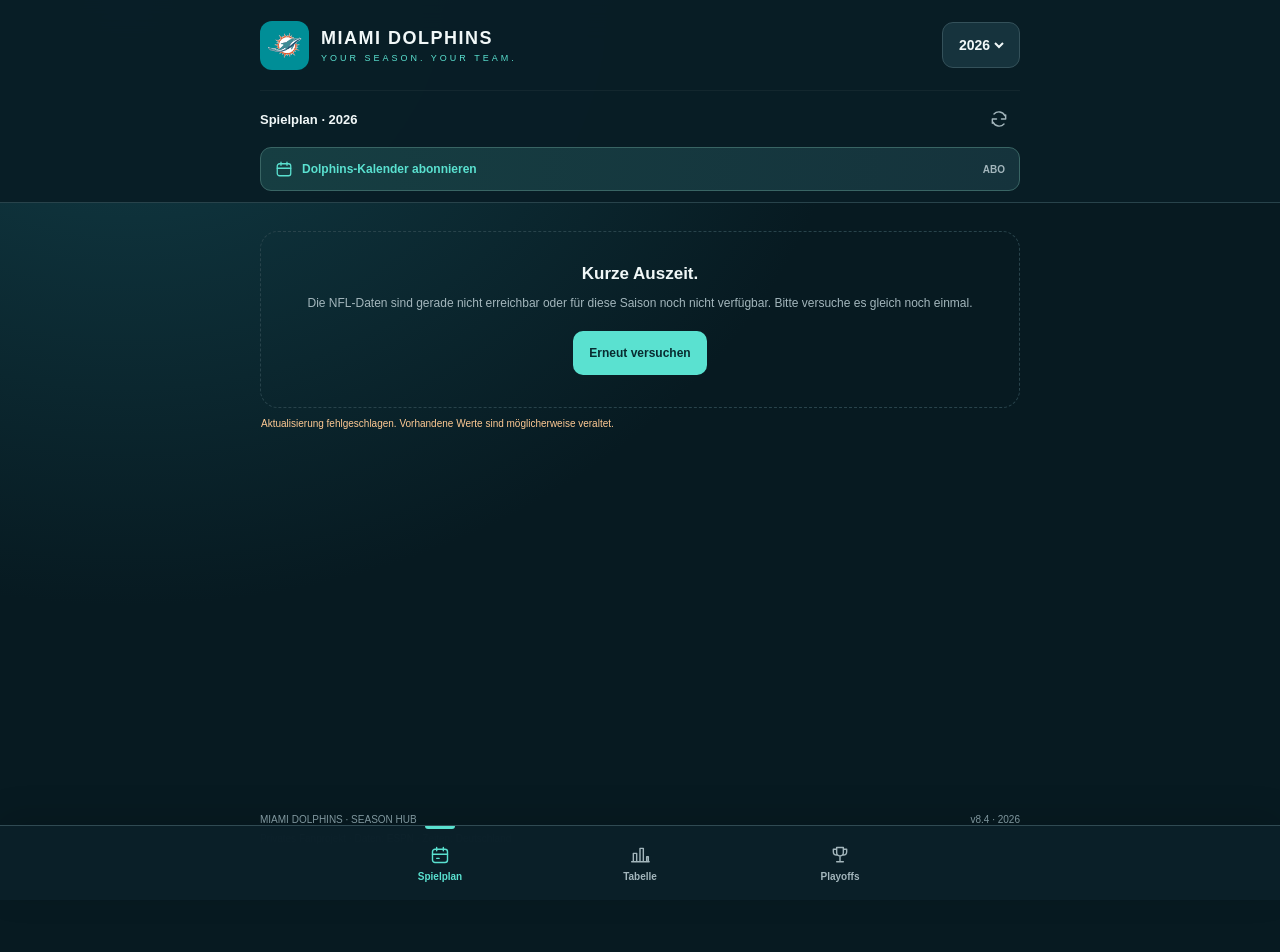
==== commit e11e7797: "Add files via upload" ====
--- a/playoffs.html
+++ b/playoffs.html
@@ -1,3 +1,3 @@
 <!doctype html>
-<html lang="de"><head><meta charset="utf-8"><meta name="viewport" content="width=device-width,initial-scale=1,viewport-fit=cover"><meta name="theme-color" content="#091e26"><meta name="apple-mobile-web-app-capable" content="yes"><meta name="apple-mobile-web-app-status-bar-style" content="black-translucent"><meta name="apple-mobile-web-app-title" content="Dolphins"><meta name="description" content="Dein privater Miami Dolphins Season Hub: Spielplan, Ergebnisse, AFC East und Playoff Picture in deutscher Zeit."><link rel="apple-touch-icon" sizes="180x180" href="apple-touch-icon.png"><link rel="icon" href="favicon.png"><link rel="manifest" href="manifest.webmanifest"><link rel="stylesheet" href="styles.css?v=8.3"><title>Playoffs · Dolphins Hub</title><script defer src="core.js?v=8.3"></script><script defer src="postseason.js?v=8.3"></script><script defer src="calendar.js?v=8.3"></script><script defer src="app.js?v=8.3"></script></head>
-<body data-page="playoffs"><a class="skip" href="#main">Zum Inhalt</a><header class="app-header"><div class="shell"><div class="header-inner"><a class="brand" href="index.html" data-home aria-label="Dolphins Hub – aktuelle Saison"><img src="apple-touch-icon.png" width="49" height="49" alt=""><span><strong>MIAMI DOLPHINS</strong><small>YOUR SEASON. YOUR TEAM.</small></span></a><label class="year-control"><select id="seasonSelect" aria-label="Saison auswählen"></select></label></div><div class="toolbar"><span class="toolbar-title" id="toolbarTitle">Playoffs</span><div class="toolbar-actions"><button class="jump-button" id="jumpButton" hidden><svg viewBox="0 0 24 24" fill="none" stroke="currentColor" stroke-width="1.7" stroke-linecap="round" stroke-linejoin="round" aria-hidden="true"><circle cx="12" cy="12" r="7"/><circle cx="12" cy="12" r="2"/><path d="M12 2v3m0 14v3M2 12h3m14 0h3"/></svg><span>Aktuelles Spiel</span></button><button class="icon-button" id="refreshButton" aria-label="Daten aktualisieren" title="Daten aktualisieren"><svg viewBox="0 0 24 24" fill="none" stroke="currentColor" stroke-width="1.7" stroke-linecap="round" stroke-linejoin="round" aria-hidden="true"><path d="M20 7v5h-5M4 17v-5h5"/><path d="M6 6a8 8 0 0 1 13 2M5 16a8 8 0 0 0 13 2"/></svg></button></div></div><button class="season-calendar-button" id="seasonCalendarButton" hidden disabled><svg viewBox="0 0 24 24" fill="none" stroke="currentColor" stroke-width="1.7" stroke-linecap="round" stroke-linejoin="round" aria-hidden="true"><rect x="3" y="5" width="18" height="16" rx="3"/><path d="M16 3v4M8 3v4M3 11h18m9 3v4m-2-2h4"/></svg><span>Dolphins-Kalender abonnieren</span><small id="seasonCalendarCount"></small></button></div></header><main class="shell" id="main" tabindex="-1"><div id="content"><p class="loading-text" role="status">Deine Dolphins werden geladen …</p><div class="skeleton"></div><div class="skeleton"></div></div><div id="dataStatus" class="statusbar" role="status" aria-live="polite"></div></main><footer class="shell"><div class="footer-row"><span>MIAMI DOLPHINS · SEASON HUB</span><span>v8.3 · <span id="footerYear"></span></span></div><div>Privates Fanprojekt · Daten: <a href="https://www.espn.com/nfl/team/_/name/mia/miami-dolphins" target="_blank" rel="noopener noreferrer">ESPN</a> · Zeiten: Deutschland</div></footer><nav class="bottom-nav" aria-label="Hauptnavigation"><div class="nav-inner"><a href="index.html" data-page="schedule"><svg viewBox="0 0 24 24" fill="none" stroke="currentColor" stroke-width="1.7" stroke-linecap="round" stroke-linejoin="round" aria-hidden="true"><rect x="3" y="5" width="18" height="16" rx="3"/><path d="M16 3v4M8 3v4M3 11h18m-13 5h3"/></svg><span>Spielplan</span></a><a href="tabelle.html" data-page="table"><svg viewBox="0 0 24 24" fill="none" stroke="currentColor" stroke-width="1.7" stroke-linecap="round" stroke-linejoin="round" aria-hidden="true"><path d="M4 20V10h4v10m4 0V4h4v16m4 0v-6h2v6M2 20h21"/></svg><span>Tabelle</span></a><a href="playoffs.html" data-page="playoffs" class="active" aria-current="page"><svg viewBox="0 0 24 24" fill="none" stroke="currentColor" stroke-width="1.7" stroke-linecap="round" stroke-linejoin="round" aria-hidden="true"><path d="M8 3h8v6a4 4 0 0 1-8 0V3Zm0 2H4v3a4 4 0 0 0 4 4m8-7h4v3a4 4 0 0 1-4 4m-4 1v7m-4 0h8"/></svg><span>Playoffs</span></a></div></nav><div class="toast" id="toast" role="status" hidden></div><dialog id="calendarDialog" class="calendar-dialog" aria-labelledby="calendarDialogTitle" aria-describedby="calendarDialogSummary"><div class="calendar-dialog-top"><span class="eyebrow">FINS UP · KALENDER</span><button class="icon-button" data-close-calendar aria-label="Kalenderfenster schließen">✕</button></div><h2 id="calendarDialogTitle">Einmal abonnieren. Immer dabei.</h2><p id="calendarDialogSummary">Alle bestätigten Dolphins-Spiele in einem eigenen Kalender: Preseason, Regular Season und Dolphins-Playoffs. Neue Spiele und verlegte Anstoßzeiten werden automatisch aktualisiert. Dein Abo läuft auch in der nächsten Saison weiter – unabhängig vom hier ausgewählten Jahr.</p><p class="calendar-caution" id="calendarCaution" hidden></p><div class="calendar-dialog-actions"><a class="calendar-primary" id="calendarSubscribe" aria-disabled="true">Auf dem iPhone abonnieren</a><button class="calendar-secondary" id="calendarCopy" disabled>Abo-Link kopieren</button></div><label class="calendar-link-label" for="calendarUrl">Dein Kalenderabo-Link</label><input id="calendarUrl" class="calendar-url" type="url" readonly aria-label="Kalenderabo-Link"><p class="calendar-help">Das Abo in der Kalender-App bestätigen. Falls es nicht direkt öffnet: Link kopieren und in Kalender → Kalender → Hinzufügen → Kalenderabonnement einsetzen.</p><p class="calendar-help">Deine Farbe wählst du in Kalender → Kalender → ⓘ beim Dolphins-Kalender. Die Termine des Abos sind schreibgeschützt.</p><p class="calendar-help" id="calendarSetup" hidden><a href="ABO_EINRICHTEN.md" target="_blank" rel="noopener">Anleitung zur einmaligen GitHub-Einrichtung</a></p><p class="calendar-footnote">Der Kalender wird etwa alle sechs Stunden neu bereitgestellt. Wann Änderungen auf deinem iPhone erscheinen, bestimmt die Kalender-App. Bereits importierte Einzeltermine bleiben bestehen; entferne diese bei Bedarf, damit nichts doppelt erscheint.</p><div id="calendarFeedback" class="calendar-feedback" role="status" aria-live="polite"></div></dialog><noscript><p class="noscript">Bitte JavaScript aktivieren, damit Spielplan und Ergebnisse geladen werden können.</p></noscript></body></html>+<html lang="de"><head><meta charset="utf-8"><meta name="viewport" content="width=device-width,initial-scale=1,viewport-fit=cover"><meta name="theme-color" content="#091e26"><meta name="apple-mobile-web-app-capable" content="yes"><meta name="apple-mobile-web-app-status-bar-style" content="black-translucent"><meta name="apple-mobile-web-app-title" content="Dolphins"><meta name="description" content="Dein privater Miami Dolphins Season Hub: Spielplan, Ergebnisse, AFC East und Playoff Picture in deutscher Zeit."><link rel="apple-touch-icon" sizes="180x180" href="apple-touch-icon.png"><link rel="icon" href="favicon.png"><link rel="manifest" href="manifest.webmanifest"><link rel="stylesheet" href="styles.css?v=8.4"><title>Playoffs · Dolphins Hub</title><script defer src="core.js?v=8.4"></script><script defer src="postseason.js?v=8.4"></script><script defer src="calendar.js?v=8.4"></script><script defer src="app.js?v=8.4"></script></head>
+<body data-page="playoffs"><a class="skip" href="#main">Zum Inhalt</a><header class="app-header"><div class="shell"><div class="header-inner"><a class="brand" href="index.html" data-home aria-label="Dolphins Hub – aktuelle Saison"><img src="apple-touch-icon.png" width="49" height="49" alt=""><span><strong>MIAMI DOLPHINS</strong><small>YOUR SEASON. YOUR TEAM.</small></span></a><label class="year-control"><select id="seasonSelect" aria-label="Saison auswählen"></select></label></div><div class="toolbar"><span class="toolbar-title" id="toolbarTitle">Playoffs</span><div class="toolbar-actions"><button class="jump-button" id="jumpButton" hidden><svg viewBox="0 0 24 24" fill="none" stroke="currentColor" stroke-width="1.7" stroke-linecap="round" stroke-linejoin="round" aria-hidden="true"><circle cx="12" cy="12" r="7"/><circle cx="12" cy="12" r="2"/><path d="M12 2v3m0 14v3M2 12h3m14 0h3"/></svg><span>Aktuelles Spiel</span></button><button class="icon-button" id="refreshButton" aria-label="Daten aktualisieren" title="Daten aktualisieren"><svg viewBox="0 0 24 24" fill="none" stroke="currentColor" stroke-width="1.7" stroke-linecap="round" stroke-linejoin="round" aria-hidden="true"><path d="M20 7v5h-5M4 17v-5h5"/><path d="M6 6a8 8 0 0 1 13 2M5 16a8 8 0 0 0 13 2"/></svg></button></div></div><button class="season-calendar-button" id="seasonCalendarButton" hidden disabled><svg viewBox="0 0 24 24" fill="none" stroke="currentColor" stroke-width="1.7" stroke-linecap="round" stroke-linejoin="round" aria-hidden="true"><rect x="3" y="5" width="18" height="16" rx="3"/><path d="M16 3v4M8 3v4M3 11h18m9 3v4m-2-2h4"/></svg><span>Dolphins-Kalender abonnieren</span><small id="seasonCalendarCount"></small></button></div></header><main class="shell" id="main" tabindex="-1"><div id="content"><p class="loading-text" role="status">Deine Dolphins werden geladen …</p><div class="skeleton"></div><div class="skeleton"></div></div><div id="dataStatus" class="statusbar" role="status" aria-live="polite"></div></main><footer class="shell"><div class="footer-row"><span>MIAMI DOLPHINS · SEASON HUB</span><span>v8.4 · <span id="footerYear"></span></span></div><div>Privates Fanprojekt · Daten: <a href="https://www.espn.com/nfl/team/_/name/mia/miami-dolphins" target="_blank" rel="noopener noreferrer">ESPN</a> · Zeiten: Deutschland</div></footer><nav class="bottom-nav" aria-label="Hauptnavigation"><div class="nav-inner"><a href="index.html" data-page="schedule"><svg viewBox="0 0 24 24" fill="none" stroke="currentColor" stroke-width="1.7" stroke-linecap="round" stroke-linejoin="round" aria-hidden="true"><rect x="3" y="5" width="18" height="16" rx="3"/><path d="M16 3v4M8 3v4M3 11h18m-13 5h3"/></svg><span>Spielplan</span></a><a href="tabelle.html" data-page="table"><svg viewBox="0 0 24 24" fill="none" stroke="currentColor" stroke-width="1.7" stroke-linecap="round" stroke-linejoin="round" aria-hidden="true"><path d="M4 20V10h4v10m4 0V4h4v16m4 0v-6h2v6M2 20h21"/></svg><span>Tabelle</span></a><a href="playoffs.html" data-page="playoffs" class="active" aria-current="page"><svg viewBox="0 0 24 24" fill="none" stroke="currentColor" stroke-width="1.7" stroke-linecap="round" stroke-linejoin="round" aria-hidden="true"><path d="M8 3h8v6a4 4 0 0 1-8 0V3Zm0 2H4v3a4 4 0 0 0 4 4m8-7h4v3a4 4 0 0 1-4 4m-4 1v7m-4 0h8"/></svg><span>Playoffs</span></a></div></nav><div class="toast" id="toast" role="status" hidden></div><dialog id="calendarDialog" class="calendar-dialog" aria-labelledby="calendarDialogTitle" aria-describedby="calendarDialogSummary"><div class="calendar-dialog-top"><span class="eyebrow">FINS UP · KALENDER</span><button class="icon-button" data-close-calendar aria-label="Kalenderfenster schließen">✕</button></div><h2 id="calendarDialogTitle">Einmal abonnieren. Immer dabei.</h2><p id="calendarDialogSummary">Alle bestätigten Dolphins-Spiele in einem eigenen Kalender: Preseason, Regular Season und Dolphins-Playoffs. Neue Spiele und verlegte Anstoßzeiten werden automatisch aktualisiert. Dein Abo läuft auch in der nächsten Saison weiter – unabhängig vom hier ausgewählten Jahr.</p><p class="calendar-caution" id="calendarCaution" hidden></p><div class="calendar-dialog-actions"><a class="calendar-primary" id="calendarSubscribe" aria-disabled="true">Auf dem iPhone abonnieren</a><button class="calendar-secondary" id="calendarCopy" disabled>Abo-Link kopieren</button></div><label class="calendar-link-label" for="calendarUrl">Dein Kalenderabo-Link</label><input id="calendarUrl" class="calendar-url" type="url" readonly aria-label="Kalenderabo-Link"><p class="calendar-help">Das Abo in der Kalender-App bestätigen. Falls es nicht direkt öffnet: Link kopieren und in Kalender → Kalender → Hinzufügen → Kalenderabonnement einsetzen.</p><p class="calendar-help">Deine Farbe wählst du in Kalender → Kalender → ⓘ beim Dolphins-Kalender. Die Termine des Abos sind schreibgeschützt.</p><p class="calendar-help" id="calendarSetup" hidden><a href="ABO_EINRICHTEN.md" target="_blank" rel="noopener">Anleitung zur einmaligen GitHub-Einrichtung</a></p><p class="calendar-footnote">Der Kalender wird etwa alle sechs Stunden neu bereitgestellt. Wann Änderungen auf deinem iPhone erscheinen, bestimmt die Kalender-App. Bereits importierte Einzeltermine bleiben bestehen; entferne diese bei Bedarf, damit nichts doppelt erscheint.</p><div id="calendarFeedback" class="calendar-feedback" role="status" aria-live="polite"></div></dialog><noscript><p class="noscript">Bitte JavaScript aktivieren, damit Spielplan und Ergebnisse geladen werden können.</p></noscript></body></html>
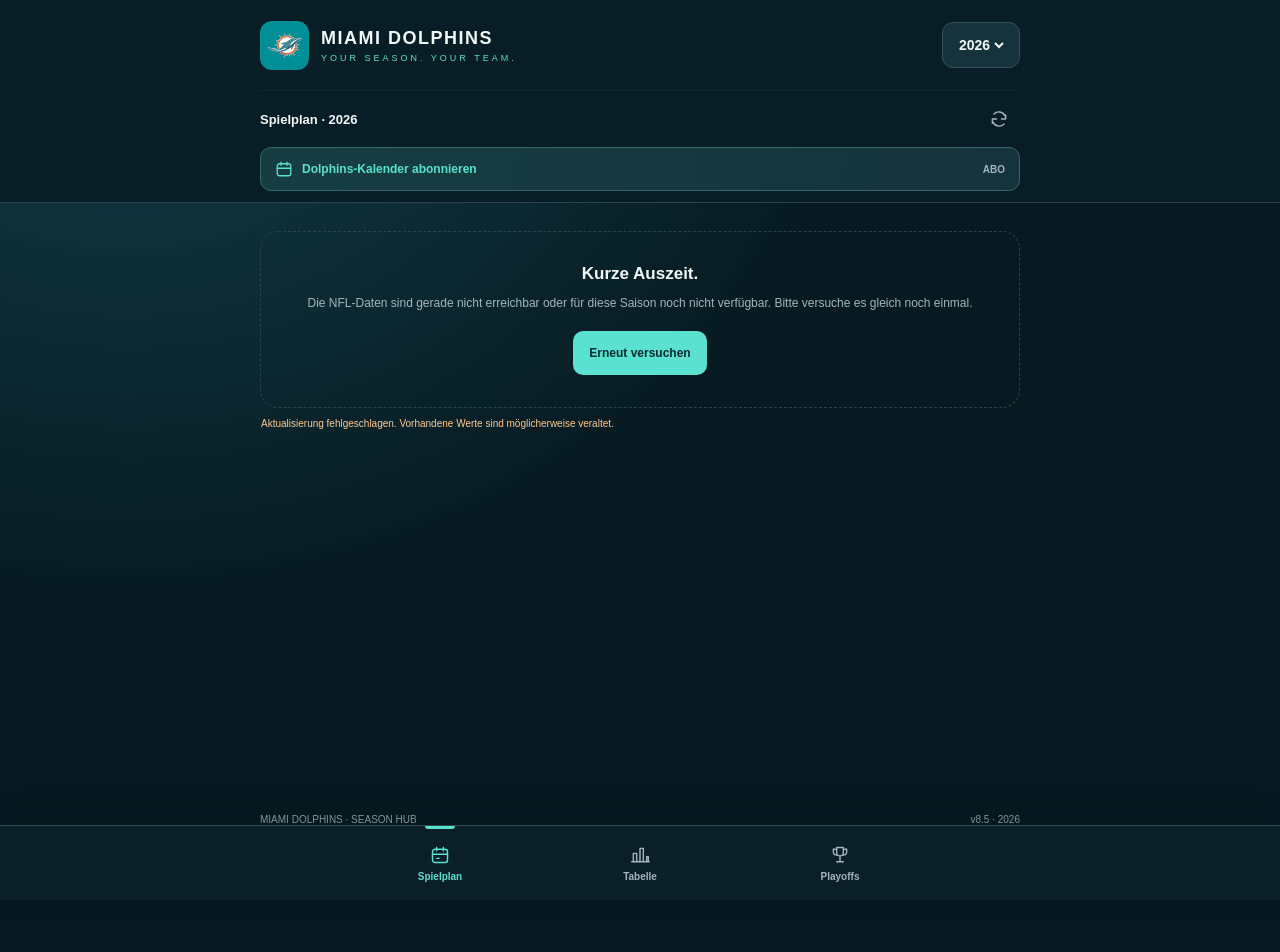
==== commit 2623e6a7: "Add files via upload" ====
--- a/playoffs.html
+++ b/playoffs.html
@@ -1,3 +1,3 @@
 <!doctype html>
-<html lang="de"><head><meta charset="utf-8"><meta name="viewport" content="width=device-width,initial-scale=1,viewport-fit=cover"><meta name="theme-color" content="#091e26"><meta name="apple-mobile-web-app-capable" content="yes"><meta name="apple-mobile-web-app-status-bar-style" content="black-translucent"><meta name="apple-mobile-web-app-title" content="Dolphins"><meta name="description" content="Dein privater Miami Dolphins Season Hub: Spielplan, Ergebnisse, AFC East und Playoff Picture in deutscher Zeit."><link rel="apple-touch-icon" sizes="180x180" href="apple-touch-icon.png"><link rel="icon" href="favicon.png"><link rel="manifest" href="manifest.webmanifest"><link rel="stylesheet" href="styles.css?v=8.4"><title>Playoffs · Dolphins Hub</title><script defer src="core.js?v=8.4"></script><script defer src="postseason.js?v=8.4"></script><script defer src="calendar.js?v=8.4"></script><script defer src="app.js?v=8.4"></script></head>
-<body data-page="playoffs"><a class="skip" href="#main">Zum Inhalt</a><header class="app-header"><div class="shell"><div class="header-inner"><a class="brand" href="index.html" data-home aria-label="Dolphins Hub – aktuelle Saison"><img src="apple-touch-icon.png" width="49" height="49" alt=""><span><strong>MIAMI DOLPHINS</strong><small>YOUR SEASON. YOUR TEAM.</small></span></a><label class="year-control"><select id="seasonSelect" aria-label="Saison auswählen"></select></label></div><div class="toolbar"><span class="toolbar-title" id="toolbarTitle">Playoffs</span><div class="toolbar-actions"><button class="jump-button" id="jumpButton" hidden><svg viewBox="0 0 24 24" fill="none" stroke="currentColor" stroke-width="1.7" stroke-linecap="round" stroke-linejoin="round" aria-hidden="true"><circle cx="12" cy="12" r="7"/><circle cx="12" cy="12" r="2"/><path d="M12 2v3m0 14v3M2 12h3m14 0h3"/></svg><span>Aktuelles Spiel</span></button><button class="icon-button" id="refreshButton" aria-label="Daten aktualisieren" title="Daten aktualisieren"><svg viewBox="0 0 24 24" fill="none" stroke="currentColor" stroke-width="1.7" stroke-linecap="round" stroke-linejoin="round" aria-hidden="true"><path d="M20 7v5h-5M4 17v-5h5"/><path d="M6 6a8 8 0 0 1 13 2M5 16a8 8 0 0 0 13 2"/></svg></button></div></div><button class="season-calendar-button" id="seasonCalendarButton" hidden disabled><svg viewBox="0 0 24 24" fill="none" stroke="currentColor" stroke-width="1.7" stroke-linecap="round" stroke-linejoin="round" aria-hidden="true"><rect x="3" y="5" width="18" height="16" rx="3"/><path d="M16 3v4M8 3v4M3 11h18m9 3v4m-2-2h4"/></svg><span>Dolphins-Kalender abonnieren</span><small id="seasonCalendarCount"></small></button></div></header><main class="shell" id="main" tabindex="-1"><div id="content"><p class="loading-text" role="status">Deine Dolphins werden geladen …</p><div class="skeleton"></div><div class="skeleton"></div></div><div id="dataStatus" class="statusbar" role="status" aria-live="polite"></div></main><footer class="shell"><div class="footer-row"><span>MIAMI DOLPHINS · SEASON HUB</span><span>v8.4 · <span id="footerYear"></span></span></div><div>Privates Fanprojekt · Daten: <a href="https://www.espn.com/nfl/team/_/name/mia/miami-dolphins" target="_blank" rel="noopener noreferrer">ESPN</a> · Zeiten: Deutschland</div></footer><nav class="bottom-nav" aria-label="Hauptnavigation"><div class="nav-inner"><a href="index.html" data-page="schedule"><svg viewBox="0 0 24 24" fill="none" stroke="currentColor" stroke-width="1.7" stroke-linecap="round" stroke-linejoin="round" aria-hidden="true"><rect x="3" y="5" width="18" height="16" rx="3"/><path d="M16 3v4M8 3v4M3 11h18m-13 5h3"/></svg><span>Spielplan</span></a><a href="tabelle.html" data-page="table"><svg viewBox="0 0 24 24" fill="none" stroke="currentColor" stroke-width="1.7" stroke-linecap="round" stroke-linejoin="round" aria-hidden="true"><path d="M4 20V10h4v10m4 0V4h4v16m4 0v-6h2v6M2 20h21"/></svg><span>Tabelle</span></a><a href="playoffs.html" data-page="playoffs" class="active" aria-current="page"><svg viewBox="0 0 24 24" fill="none" stroke="currentColor" stroke-width="1.7" stroke-linecap="round" stroke-linejoin="round" aria-hidden="true"><path d="M8 3h8v6a4 4 0 0 1-8 0V3Zm0 2H4v3a4 4 0 0 0 4 4m8-7h4v3a4 4 0 0 1-4 4m-4 1v7m-4 0h8"/></svg><span>Playoffs</span></a></div></nav><div class="toast" id="toast" role="status" hidden></div><dialog id="calendarDialog" class="calendar-dialog" aria-labelledby="calendarDialogTitle" aria-describedby="calendarDialogSummary"><div class="calendar-dialog-top"><span class="eyebrow">FINS UP · KALENDER</span><button class="icon-button" data-close-calendar aria-label="Kalenderfenster schließen">✕</button></div><h2 id="calendarDialogTitle">Einmal abonnieren. Immer dabei.</h2><p id="calendarDialogSummary">Alle bestätigten Dolphins-Spiele in einem eigenen Kalender: Preseason, Regular Season und Dolphins-Playoffs. Neue Spiele und verlegte Anstoßzeiten werden automatisch aktualisiert. Dein Abo läuft auch in der nächsten Saison weiter – unabhängig vom hier ausgewählten Jahr.</p><p class="calendar-caution" id="calendarCaution" hidden></p><div class="calendar-dialog-actions"><a class="calendar-primary" id="calendarSubscribe" aria-disabled="true">Auf dem iPhone abonnieren</a><button class="calendar-secondary" id="calendarCopy" disabled>Abo-Link kopieren</button></div><label class="calendar-link-label" for="calendarUrl">Dein Kalenderabo-Link</label><input id="calendarUrl" class="calendar-url" type="url" readonly aria-label="Kalenderabo-Link"><p class="calendar-help">Das Abo in der Kalender-App bestätigen. Falls es nicht direkt öffnet: Link kopieren und in Kalender → Kalender → Hinzufügen → Kalenderabonnement einsetzen.</p><p class="calendar-help">Deine Farbe wählst du in Kalender → Kalender → ⓘ beim Dolphins-Kalender. Die Termine des Abos sind schreibgeschützt.</p><p class="calendar-help" id="calendarSetup" hidden><a href="ABO_EINRICHTEN.md" target="_blank" rel="noopener">Anleitung zur einmaligen GitHub-Einrichtung</a></p><p class="calendar-footnote">Der Kalender wird etwa alle sechs Stunden neu bereitgestellt. Wann Änderungen auf deinem iPhone erscheinen, bestimmt die Kalender-App. Bereits importierte Einzeltermine bleiben bestehen; entferne diese bei Bedarf, damit nichts doppelt erscheint.</p><div id="calendarFeedback" class="calendar-feedback" role="status" aria-live="polite"></div></dialog><noscript><p class="noscript">Bitte JavaScript aktivieren, damit Spielplan und Ergebnisse geladen werden können.</p></noscript></body></html>+<html lang="de"><head><meta charset="utf-8"><meta name="viewport" content="width=device-width,initial-scale=1,viewport-fit=cover"><meta name="theme-color" content="#091e26"><meta name="apple-mobile-web-app-capable" content="yes"><meta name="apple-mobile-web-app-status-bar-style" content="black-translucent"><meta name="apple-mobile-web-app-title" content="Dolphins"><meta name="description" content="Dein privater Miami Dolphins Season Hub: Spielplan, Ergebnisse, AFC East und Playoff Picture in deutscher Zeit."><link rel="apple-touch-icon" sizes="180x180" href="apple-touch-icon.png"><link rel="icon" href="favicon.png"><link rel="manifest" href="manifest.webmanifest"><link rel="stylesheet" href="styles.css?v=8.5"><title>Playoffs · Dolphins Hub</title><script defer src="core.js?v=8.5"></script><script defer src="postseason.js?v=8.5"></script><script defer src="calendar.js?v=8.5"></script><script defer src="broadcasts.js?v=8.5"></script><script defer src="app.js?v=8.5"></script></head>
+<body data-page="playoffs"><a class="skip" href="#main">Zum Inhalt</a><header class="app-header"><div class="shell"><div class="header-inner"><a class="brand" href="index.html" data-home aria-label="Dolphins Hub – aktuelle Saison"><img src="apple-touch-icon.png" width="49" height="49" alt=""><span><strong>MIAMI DOLPHINS</strong><small>YOUR SEASON. YOUR TEAM.</small></span></a><label class="year-control"><select id="seasonSelect" aria-label="Saison auswählen"></select></label></div><div class="toolbar"><span class="toolbar-title" id="toolbarTitle">Playoffs</span><div class="toolbar-actions"><button class="jump-button" id="jumpButton" hidden><svg viewBox="0 0 24 24" fill="none" stroke="currentColor" stroke-width="1.7" stroke-linecap="round" stroke-linejoin="round" aria-hidden="true"><circle cx="12" cy="12" r="7"/><circle cx="12" cy="12" r="2"/><path d="M12 2v3m0 14v3M2 12h3m14 0h3"/></svg><span>Aktuelles Spiel</span></button><button class="icon-button" id="refreshButton" aria-label="Daten aktualisieren" title="Daten aktualisieren"><svg viewBox="0 0 24 24" fill="none" stroke="currentColor" stroke-width="1.7" stroke-linecap="round" stroke-linejoin="round" aria-hidden="true"><path d="M20 7v5h-5M4 17v-5h5"/><path d="M6 6a8 8 0 0 1 13 2M5 16a8 8 0 0 0 13 2"/></svg></button></div></div><button class="season-calendar-button" id="seasonCalendarButton" hidden disabled><svg viewBox="0 0 24 24" fill="none" stroke="currentColor" stroke-width="1.7" stroke-linecap="round" stroke-linejoin="round" aria-hidden="true"><rect x="3" y="5" width="18" height="16" rx="3"/><path d="M16 3v4M8 3v4M3 11h18m9 3v4m-2-2h4"/></svg><span>Dolphins-Kalender abonnieren</span><small id="seasonCalendarCount"></small></button></div></header><main class="shell" id="main" tabindex="-1"><div id="content"><p class="loading-text" role="status">Deine Dolphins werden geladen …</p><div class="skeleton"></div><div class="skeleton"></div></div><div id="dataStatus" class="statusbar" role="status" aria-live="polite"></div></main><footer class="shell"><div class="footer-row"><span>MIAMI DOLPHINS · SEASON HUB</span><span>v8.5 · <span id="footerYear"></span></span></div><div>Privates Fanprojekt · Daten: <a href="https://www.espn.com/nfl/team/_/name/mia/miami-dolphins" target="_blank" rel="noopener noreferrer">ESPN</a> · Zeiten: Deutschland</div></footer><nav class="bottom-nav" aria-label="Hauptnavigation"><div class="nav-inner"><a href="index.html" data-page="schedule"><svg viewBox="0 0 24 24" fill="none" stroke="currentColor" stroke-width="1.7" stroke-linecap="round" stroke-linejoin="round" aria-hidden="true"><rect x="3" y="5" width="18" height="16" rx="3"/><path d="M16 3v4M8 3v4M3 11h18m-13 5h3"/></svg><span>Spielplan</span></a><a href="tabelle.html" data-page="table"><svg viewBox="0 0 24 24" fill="none" stroke="currentColor" stroke-width="1.7" stroke-linecap="round" stroke-linejoin="round" aria-hidden="true"><path d="M4 20V10h4v10m4 0V4h4v16m4 0v-6h2v6M2 20h21"/></svg><span>Tabelle</span></a><a href="playoffs.html" data-page="playoffs" class="active" aria-current="page"><svg viewBox="0 0 24 24" fill="none" stroke="currentColor" stroke-width="1.7" stroke-linecap="round" stroke-linejoin="round" aria-hidden="true"><path d="M8 3h8v6a4 4 0 0 1-8 0V3Zm0 2H4v3a4 4 0 0 0 4 4m8-7h4v3a4 4 0 0 1-4 4m-4 1v7m-4 0h8"/></svg><span>Playoffs</span></a></div></nav><div class="toast" id="toast" role="status" hidden></div><dialog id="calendarDialog" class="calendar-dialog" aria-labelledby="calendarDialogTitle" aria-describedby="calendarDialogSummary"><div class="calendar-dialog-top"><span class="eyebrow">FINS UP · KALENDER</span><button class="icon-button" data-close-calendar aria-label="Kalenderfenster schließen">✕</button></div><h2 id="calendarDialogTitle">Einmal abonnieren. Immer dabei.</h2><p id="calendarDialogSummary">Alle bestätigten Dolphins-Spiele in einem eigenen Kalender: Preseason, Regular Season und Dolphins-Playoffs. Neue Spiele und verlegte Anstoßzeiten werden automatisch aktualisiert. Dein Abo läuft auch in der nächsten Saison weiter – unabhängig vom hier ausgewählten Jahr.</p><p class="calendar-caution" id="calendarCaution" hidden></p><div class="calendar-dialog-actions"><a class="calendar-primary" id="calendarSubscribe" aria-disabled="true">Auf dem iPhone abonnieren</a><button class="calendar-secondary" id="calendarCopy" disabled>Abo-Link kopieren</button></div><label class="calendar-link-label" for="calendarUrl">Dein Kalenderabo-Link</label><input id="calendarUrl" class="calendar-url" type="url" readonly aria-label="Kalenderabo-Link"><p class="calendar-help">Das Abo in der Kalender-App bestätigen. Falls es nicht direkt öffnet: Link kopieren und in Kalender → Kalender → Hinzufügen → Kalenderabonnement einsetzen.</p><p class="calendar-help">Deine Farbe wählst du in Kalender → Kalender → ⓘ beim Dolphins-Kalender. Die Termine des Abos sind schreibgeschützt.</p><p class="calendar-help" id="calendarSetup" hidden><a href="ABO_EINRICHTEN.md" target="_blank" rel="noopener">Anleitung zur einmaligen GitHub-Einrichtung</a></p><p class="calendar-footnote">Der Kalender wird etwa alle sechs Stunden neu bereitgestellt. Wann Änderungen auf deinem iPhone erscheinen, bestimmt die Kalender-App. Bereits importierte Einzeltermine bleiben bestehen; entferne diese bei Bedarf, damit nichts doppelt erscheint.</p><div id="calendarFeedback" class="calendar-feedback" role="status" aria-live="polite"></div></dialog><noscript><p class="noscript">Bitte JavaScript aktivieren, damit Spielplan und Ergebnisse geladen werden können.</p></noscript></body></html>
--- a/styles.css
+++ b/styles.css
@@ -5,5 +5,7 @@
 .season-calendar-button{display:flex;align-items:center;gap:9px;width:100%;min-height:44px;margin:0 0 11px;padding:10px 14px;border:1px solid #396564;border-radius:11px;background:linear-gradient(100deg,#163e42,#15333c);color:var(--aqua);font-size:12px;font-weight:750;text-align:left}.season-calendar-button small{margin-left:auto;color:var(--muted);font-size:10px;white-space:nowrap}.season-calendar-button svg{width:18px;height:18px}.season-calendar-button:hover{border-color:var(--aqua);background:#194647}.season-calendar-button:disabled{cursor:default}.calendar-dialog{width:min(430px,calc(100% - 28px));max-height:calc(100dvh - 50px);overflow:auto;padding:20px;border:1px solid #39616a;border-radius:22px;background:var(--surface);color:var(--ink);box-shadow:0 24px 100px #0009}.calendar-dialog::backdrop{background:#021218b8;backdrop-filter:blur(5px)}.calendar-dialog-top{display:flex;justify-content:space-between;align-items:center;margin:-5px -6px 12px 0}.calendar-dialog h2{font-size:25px;letter-spacing:-.7px;line-height:1.15;margin-bottom:12px}.calendar-dialog p{font-size:12px;line-height:1.7;color:var(--muted)}.calendar-dialog-actions{display:flex;flex-direction:column;gap:9px;margin:20px 0 16px}.calendar-primary,.calendar-secondary{min-height:48px;border-radius:12px;padding:12px 15px;font-weight:750;font-size:13px}.calendar-primary{background:var(--aqua);color:#082d30}.calendar-secondary{background:var(--raised);border:1px solid #41606a;color:var(--ink)}.calendar-dialog .calendar-footnote{font-size:10px;border-top:1px solid var(--line);padding-top:12px;margin-top:13px}.calendar-dialog .calendar-caution{color:#ffca94;background:#59422a55;border-radius:10px;padding:10px;margin-top:12px}.calendar-feedback{font-size:11px;line-height:1.6;color:var(--aqua);margin-top:8px}@media(max-width:370px){.season-calendar-button{font-size:11px;padding:10px;gap:7px}.season-calendar-button small{font-size:9px}}
 /* Actual postseason matchups, separate from conference seeding. */
 .post-round,.seeds-section{margin:16px 0 22px;border:1px solid var(--line);border-radius:16px;overflow:hidden;background:#0a2028}.post-round>summary,.seeds-section>summary{display:flex;align-items:center;gap:13px;justify-content:space-between;list-style:none;padding:17px 18px;cursor:pointer;min-height:68px}.post-round>summary::-webkit-details-marker,.seeds-section>summary::-webkit-details-marker,.outside-field>summary::-webkit-details-marker{display:none}.post-round>summary:after,.seeds-section>summary:after{content:'+';font-size:23px;color:var(--aqua);margin-left:3px}.post-round[open]>summary:after,.seeds-section[open]>summary:after{content:'−'}.post-round summary strong,.seeds-section summary strong{font-size:16px;line-height:1.3}.post-round summary small,.seeds-section summary small{display:block;font-size:10px;color:var(--muted);margin-top:4px}.round-count{font-size:10px;color:var(--muted);margin-left:auto;white-space:nowrap}.post-games-grid{padding:0 12px 12px;display:grid;grid-template-columns:1fr;gap:12px}.postgame{border:1px solid var(--line);border-radius:13px;padding:15px;background:var(--surface);min-width:0}.postgame .game-top{margin-bottom:10px}.conference-tag{font-size:10px;font-weight:850;color:var(--aqua);letter-spacing:1px}.conference-tag.nfc{color:var(--orange)}.post-team{display:grid;grid-template-columns:35px minmax(0,1fr) 36px;gap:9px;align-items:center;min-height:54px}.post-team img{width:33px;height:33px}.post-team strong{font-size:14px;display:block;line-height:1.25}.post-team small{font-size:9px;display:block;color:var(--muted);margin-top:4px;line-height:1.4}.post-score{text-align:right;font-size:27px;font-weight:850;font-variant-numeric:tabular-nums}.post-winner .post-score,.post-winner strong{color:var(--green)}.post-result{margin-top:11px;color:var(--muted);font-size:10px;line-height:1.6}.post-result strong{color:var(--green);font-weight:700}.post-time{text-align:right}.postgame .game-bottom{gap:7px}.postgame .venue{margin-top:10px}.superbowl-game{border-color:#917046;background:linear-gradient(130deg,#27352f,#193139)}.team-placeholder{display:grid;place-items:center;height:33px;width:33px;background:var(--raised);border-radius:50%;color:var(--muted)}.champion-card{display:flex;align-items:center;gap:18px;padding:24px 20px;background:linear-gradient(120deg,#344333,#1a3c40);border-color:#8d754d}.champion-logo{width:73px;height:73px;flex:none;filter:drop-shadow(0 2px 7px #0004)}.champion-card h2{font-size:23px;line-height:1.2;margin:7px 0}.champion-card .eyebrow{color:#ffcb93;font-size:9px}.champion-card p{font-size:11px}.conference-heading{display:flex;align-items:center;justify-content:space-between;gap:9px}.conference-heading h2{font-size:23px}.seeds-section .playoff-columns{padding:0 12px 12px}.seeds-section>.table-note{padding:0 20px 20px;color:var(--muted);font-size:10px;line-height:1.7}.outside-field{border-top:1px solid var(--line);margin-top:14px;padding-top:4px}.outside-field>summary{min-height:44px;display:flex;align-items:center;justify-content:space-between;font-size:11px;font-weight:700;color:var(--muted);cursor:pointer;list-style:none}.outside-field>summary:after{content:'+';font-size:19px;color:var(--aqua)}.outside-field[open]>summary:after{content:'−'}.postseason-matchups .empty{margin-bottom:14px}.post-round summary:focus-visible,.seeds-section summary:focus-visible,.outside-field summary:focus-visible{outline:2px solid var(--aqua);outline-offset:-3px}@media(min-width:660px){.post-games-grid{grid-template-columns:1fr 1fr}.post-round[data-retain="round-5"] .post-games-grid{grid-template-columns:1fr}.superbowl-game .post-team strong{font-size:18px}.superbowl-game .post-team{grid-template-columns:44px minmax(0,1fr) 44px;min-height:64px}.superbowl-game .post-team img{width:42px;height:42px}.superbowl-game .post-score{font-size:33px}}@media(max-width:370px){.post-round>summary,.seeds-section>summary{padding:14px 12px}.post-round summary strong,.seeds-section summary strong{font-size:14px}.postgame{padding:12px}.post-team strong{font-size:13px}.champion-logo{width:57px;height:57px}.champion-card{gap:12px}.champion-card h2{font-size:20px}}
+/* Broadcasts: readable on narrow iPhones; categories use text as well as color. */
+.tv-summary{font-size:11px;line-height:1.65;color:var(--muted);margin:0 0 20px}.game-tv{margin-top:16px;padding-top:15px;border-top:1px solid var(--line)}.tv-title{display:flex;align-items:center;justify-content:space-between;gap:8px;margin-bottom:9px}.tv-title>span{font-size:12px;font-weight:750}.tv-title>small{font-size:8px;letter-spacing:1.3px;color:var(--muted)}.tv-row{display:grid;grid-template-columns:78px minmax(0,1fr);gap:7px;align-items:center;margin-top:6px}.tv-kind{font-size:8px;letter-spacing:.6px;color:var(--muted);font-weight:800}.tv-links{display:flex;flex-wrap:wrap;align-items:center;gap:6px;min-width:0}.tv-provider{min-height:44px;display:inline-flex;align-items:center;gap:8px;border:1px solid #72edce40;border-radius:9px;padding:7px 10px;text-decoration:none;font-size:11px;font-weight:750;line-height:1.4;max-width:100%;overflow-wrap:anywhere}.tv-provider>span{font-size:13px;opacity:.7;margin-left:auto}.tv-free{color:#a6f5d8;background:#65d4ac13}.tv-paid{color:#ffd0a3;background:#ffab6210;border-color:#ffbc8640}.tv-provider:focus-visible,.tv-source a:focus-visible{outline:2px solid var(--aqua);outline-offset:3px}.tv-unknown{font-size:11px;color:var(--muted);line-height:1.5;padding:10px 0}.tv-note{font-size:10px;color:var(--muted);line-height:1.6;margin:8px 0 0}.tv-conference{margin-top:12px;padding:11px 12px;background:#061b242b;border-radius:9px}.tv-conference>span{display:block;font-size:10px;color:var(--muted);line-height:1.6;margin-bottom:7px}.tv-conference .tv-links>div{display:flex;align-items:center;gap:6px}.tv-conference small{font-size:9px;color:var(--muted);margin-right:6px}.tv-source{font-size:9px;line-height:1.7;color:var(--muted);margin:9px 0 0}.tv-source a{color:inherit;text-underline-offset:3px}.tv-stale{color:#ffd0a3}@media(max-width:370px){.tv-row{grid-template-columns:65px minmax(0,1fr);gap:5px}.tv-provider{font-size:10px;padding:7px 8px}.tv-title>small{font-size:7px;letter-spacing:.7px}}
 /* A subscription is one calendar, with the color chosen in the calendar app. */
 .calendar-primary{display:flex;align-items:center;justify-content:center;text-align:center;text-decoration:none}.calendar-primary[aria-disabled="true"]{opacity:.45;cursor:default}.calendar-link-label{display:block;font-size:10px;font-weight:700;color:var(--muted);margin-bottom:6px}.calendar-url{display:block;width:100%;min-height:44px;background:#091e26;border:1px solid var(--line);border-radius:9px;color:var(--ink);padding:10px;font-size:16px;margin-bottom:15px}.calendar-dialog .calendar-help{margin-top:12px}.calendar-help a{color:var(--aqua);text-underline-offset:3px}
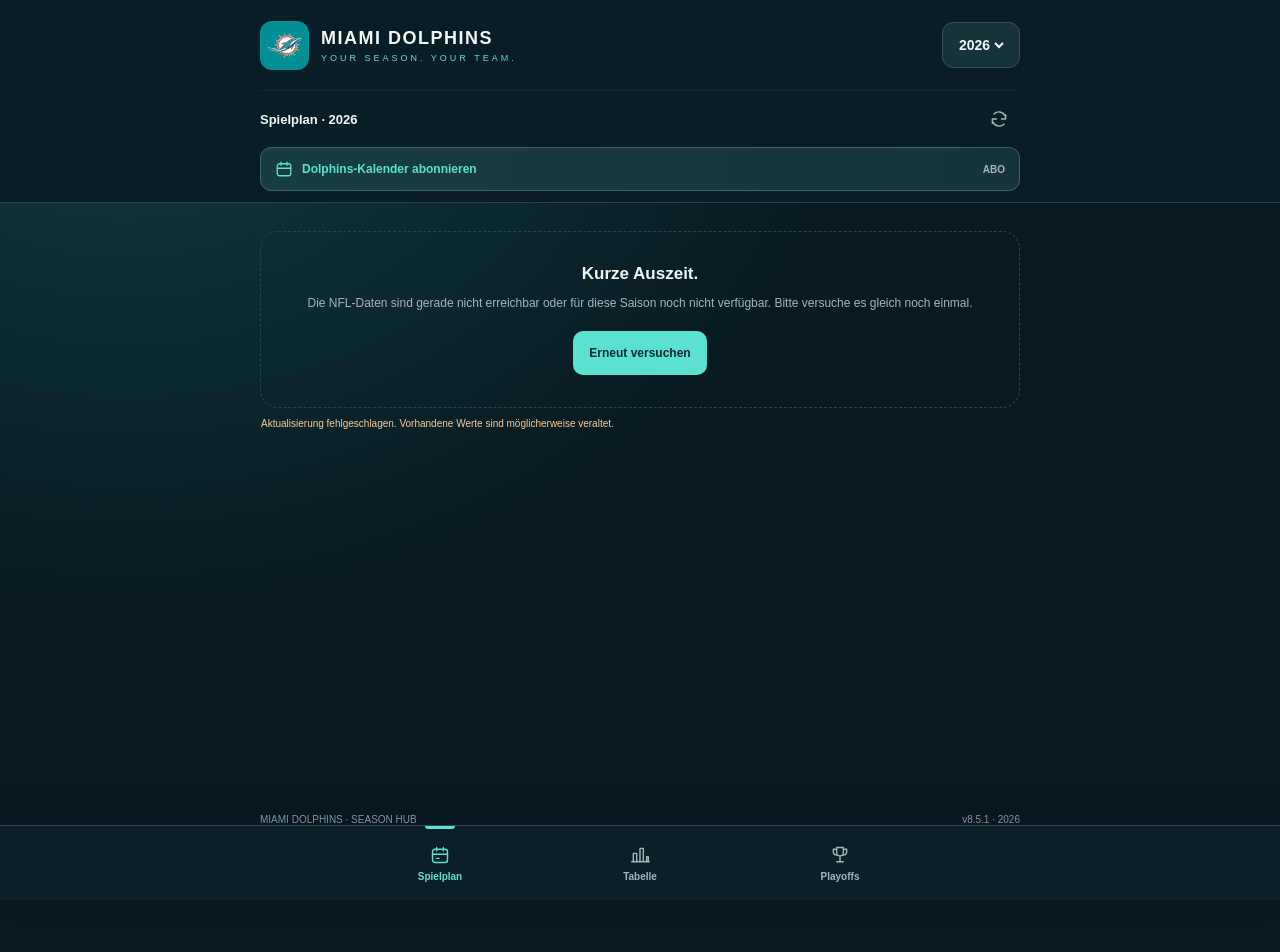
==== commit 107e521e: "Add files via upload" ====
--- a/playoffs.html
+++ b/playoffs.html
@@ -1,3 +1,3 @@
 <!doctype html>
-<html lang="de"><head><meta charset="utf-8"><meta name="viewport" content="width=device-width,initial-scale=1,viewport-fit=cover"><meta name="theme-color" content="#091e26"><meta name="apple-mobile-web-app-capable" content="yes"><meta name="apple-mobile-web-app-status-bar-style" content="black-translucent"><meta name="apple-mobile-web-app-title" content="Dolphins"><meta name="description" content="Dein privater Miami Dolphins Season Hub: Spielplan, Ergebnisse, AFC East und Playoff Picture in deutscher Zeit."><link rel="apple-touch-icon" sizes="180x180" href="apple-touch-icon.png"><link rel="icon" href="favicon.png"><link rel="manifest" href="manifest.webmanifest"><link rel="stylesheet" href="styles.css?v=8.5"><title>Playoffs · Dolphins Hub</title><script defer src="core.js?v=8.5"></script><script defer src="postseason.js?v=8.5"></script><script defer src="calendar.js?v=8.5"></script><script defer src="broadcasts.js?v=8.5"></script><script defer src="app.js?v=8.5"></script></head>
-<body data-page="playoffs"><a class="skip" href="#main">Zum Inhalt</a><header class="app-header"><div class="shell"><div class="header-inner"><a class="brand" href="index.html" data-home aria-label="Dolphins Hub – aktuelle Saison"><img src="apple-touch-icon.png" width="49" height="49" alt=""><span><strong>MIAMI DOLPHINS</strong><small>YOUR SEASON. YOUR TEAM.</small></span></a><label class="year-control"><select id="seasonSelect" aria-label="Saison auswählen"></select></label></div><div class="toolbar"><span class="toolbar-title" id="toolbarTitle">Playoffs</span><div class="toolbar-actions"><button class="jump-button" id="jumpButton" hidden><svg viewBox="0 0 24 24" fill="none" stroke="currentColor" stroke-width="1.7" stroke-linecap="round" stroke-linejoin="round" aria-hidden="true"><circle cx="12" cy="12" r="7"/><circle cx="12" cy="12" r="2"/><path d="M12 2v3m0 14v3M2 12h3m14 0h3"/></svg><span>Aktuelles Spiel</span></button><button class="icon-button" id="refreshButton" aria-label="Daten aktualisieren" title="Daten aktualisieren"><svg viewBox="0 0 24 24" fill="none" stroke="currentColor" stroke-width="1.7" stroke-linecap="round" stroke-linejoin="round" aria-hidden="true"><path d="M20 7v5h-5M4 17v-5h5"/><path d="M6 6a8 8 0 0 1 13 2M5 16a8 8 0 0 0 13 2"/></svg></button></div></div><button class="season-calendar-button" id="seasonCalendarButton" hidden disabled><svg viewBox="0 0 24 24" fill="none" stroke="currentColor" stroke-width="1.7" stroke-linecap="round" stroke-linejoin="round" aria-hidden="true"><rect x="3" y="5" width="18" height="16" rx="3"/><path d="M16 3v4M8 3v4M3 11h18m9 3v4m-2-2h4"/></svg><span>Dolphins-Kalender abonnieren</span><small id="seasonCalendarCount"></small></button></div></header><main class="shell" id="main" tabindex="-1"><div id="content"><p class="loading-text" role="status">Deine Dolphins werden geladen …</p><div class="skeleton"></div><div class="skeleton"></div></div><div id="dataStatus" class="statusbar" role="status" aria-live="polite"></div></main><footer class="shell"><div class="footer-row"><span>MIAMI DOLPHINS · SEASON HUB</span><span>v8.5 · <span id="footerYear"></span></span></div><div>Privates Fanprojekt · Daten: <a href="https://www.espn.com/nfl/team/_/name/mia/miami-dolphins" target="_blank" rel="noopener noreferrer">ESPN</a> · Zeiten: Deutschland</div></footer><nav class="bottom-nav" aria-label="Hauptnavigation"><div class="nav-inner"><a href="index.html" data-page="schedule"><svg viewBox="0 0 24 24" fill="none" stroke="currentColor" stroke-width="1.7" stroke-linecap="round" stroke-linejoin="round" aria-hidden="true"><rect x="3" y="5" width="18" height="16" rx="3"/><path d="M16 3v4M8 3v4M3 11h18m-13 5h3"/></svg><span>Spielplan</span></a><a href="tabelle.html" data-page="table"><svg viewBox="0 0 24 24" fill="none" stroke="currentColor" stroke-width="1.7" stroke-linecap="round" stroke-linejoin="round" aria-hidden="true"><path d="M4 20V10h4v10m4 0V4h4v16m4 0v-6h2v6M2 20h21"/></svg><span>Tabelle</span></a><a href="playoffs.html" data-page="playoffs" class="active" aria-current="page"><svg viewBox="0 0 24 24" fill="none" stroke="currentColor" stroke-width="1.7" stroke-linecap="round" stroke-linejoin="round" aria-hidden="true"><path d="M8 3h8v6a4 4 0 0 1-8 0V3Zm0 2H4v3a4 4 0 0 0 4 4m8-7h4v3a4 4 0 0 1-4 4m-4 1v7m-4 0h8"/></svg><span>Playoffs</span></a></div></nav><div class="toast" id="toast" role="status" hidden></div><dialog id="calendarDialog" class="calendar-dialog" aria-labelledby="calendarDialogTitle" aria-describedby="calendarDialogSummary"><div class="calendar-dialog-top"><span class="eyebrow">FINS UP · KALENDER</span><button class="icon-button" data-close-calendar aria-label="Kalenderfenster schließen">✕</button></div><h2 id="calendarDialogTitle">Einmal abonnieren. Immer dabei.</h2><p id="calendarDialogSummary">Alle bestätigten Dolphins-Spiele in einem eigenen Kalender: Preseason, Regular Season und Dolphins-Playoffs. Neue Spiele und verlegte Anstoßzeiten werden automatisch aktualisiert. Dein Abo läuft auch in der nächsten Saison weiter – unabhängig vom hier ausgewählten Jahr.</p><p class="calendar-caution" id="calendarCaution" hidden></p><div class="calendar-dialog-actions"><a class="calendar-primary" id="calendarSubscribe" aria-disabled="true">Auf dem iPhone abonnieren</a><button class="calendar-secondary" id="calendarCopy" disabled>Abo-Link kopieren</button></div><label class="calendar-link-label" for="calendarUrl">Dein Kalenderabo-Link</label><input id="calendarUrl" class="calendar-url" type="url" readonly aria-label="Kalenderabo-Link"><p class="calendar-help">Das Abo in der Kalender-App bestätigen. Falls es nicht direkt öffnet: Link kopieren und in Kalender → Kalender → Hinzufügen → Kalenderabonnement einsetzen.</p><p class="calendar-help">Deine Farbe wählst du in Kalender → Kalender → ⓘ beim Dolphins-Kalender. Die Termine des Abos sind schreibgeschützt.</p><p class="calendar-help" id="calendarSetup" hidden><a href="ABO_EINRICHTEN.md" target="_blank" rel="noopener">Anleitung zur einmaligen GitHub-Einrichtung</a></p><p class="calendar-footnote">Der Kalender wird etwa alle sechs Stunden neu bereitgestellt. Wann Änderungen auf deinem iPhone erscheinen, bestimmt die Kalender-App. Bereits importierte Einzeltermine bleiben bestehen; entferne diese bei Bedarf, damit nichts doppelt erscheint.</p><div id="calendarFeedback" class="calendar-feedback" role="status" aria-live="polite"></div></dialog><noscript><p class="noscript">Bitte JavaScript aktivieren, damit Spielplan und Ergebnisse geladen werden können.</p></noscript></body></html>+<html lang="de"><head><meta charset="utf-8"><meta name="viewport" content="width=device-width,initial-scale=1,viewport-fit=cover"><meta name="theme-color" content="#091e26"><meta name="apple-mobile-web-app-capable" content="yes"><meta name="apple-mobile-web-app-status-bar-style" content="black-translucent"><meta name="apple-mobile-web-app-title" content="Dolphins"><meta name="description" content="Dein privater Miami Dolphins Season Hub: Spielplan, Ergebnisse, AFC East und Playoff Picture in deutscher Zeit."><link rel="apple-touch-icon" sizes="180x180" href="apple-touch-icon.png"><link rel="icon" href="favicon.png"><link rel="manifest" href="manifest.webmanifest"><link rel="stylesheet" href="styles.css?v=8.5.1"><title>Playoffs · Dolphins Hub</title><script defer src="core.js?v=8.5.1"></script><script defer src="postseason.js?v=8.5.1"></script><script defer src="calendar.js?v=8.5.1"></script><script defer src="broadcasts.js?v=8.5.1"></script><script defer src="app.js?v=8.5.1"></script></head>
+<body data-page="playoffs"><a class="skip" href="#main">Zum Inhalt</a><header class="app-header"><div class="shell"><div class="header-inner"><a class="brand" href="index.html" data-home aria-label="Dolphins Hub – aktuelle Saison"><img src="apple-touch-icon.png" width="49" height="49" alt=""><span><strong>MIAMI DOLPHINS</strong><small>YOUR SEASON. YOUR TEAM.</small></span></a><label class="year-control"><select id="seasonSelect" aria-label="Saison auswählen"></select></label></div><div class="toolbar"><span class="toolbar-title" id="toolbarTitle">Playoffs</span><div class="toolbar-actions"><button class="jump-button" id="jumpButton" hidden><svg viewBox="0 0 24 24" fill="none" stroke="currentColor" stroke-width="1.7" stroke-linecap="round" stroke-linejoin="round" aria-hidden="true"><circle cx="12" cy="12" r="7"/><circle cx="12" cy="12" r="2"/><path d="M12 2v3m0 14v3M2 12h3m14 0h3"/></svg><span>Aktuelles Spiel</span></button><button class="icon-button" id="refreshButton" aria-label="Daten aktualisieren" title="Daten aktualisieren"><svg viewBox="0 0 24 24" fill="none" stroke="currentColor" stroke-width="1.7" stroke-linecap="round" stroke-linejoin="round" aria-hidden="true"><path d="M20 7v5h-5M4 17v-5h5"/><path d="M6 6a8 8 0 0 1 13 2M5 16a8 8 0 0 0 13 2"/></svg></button></div></div><button class="season-calendar-button" id="seasonCalendarButton" hidden disabled><svg viewBox="0 0 24 24" fill="none" stroke="currentColor" stroke-width="1.7" stroke-linecap="round" stroke-linejoin="round" aria-hidden="true"><rect x="3" y="5" width="18" height="16" rx="3"/><path d="M16 3v4M8 3v4M3 11h18m9 3v4m-2-2h4"/></svg><span>Dolphins-Kalender abonnieren</span><small id="seasonCalendarCount"></small></button></div></header><main class="shell" id="main" tabindex="-1"><div id="content"><p class="loading-text" role="status">Deine Dolphins werden geladen …</p><div class="skeleton"></div><div class="skeleton"></div></div><div id="dataStatus" class="statusbar" role="status" aria-live="polite"></div></main><footer class="shell"><div class="footer-row"><span>MIAMI DOLPHINS · SEASON HUB</span><span>v8.5.1 · <span id="footerYear"></span></span></div><div>Privates Fanprojekt · Daten: <a href="https://www.espn.com/nfl/team/_/name/mia/miami-dolphins" target="_blank" rel="noopener noreferrer">ESPN</a> · Zeiten: Deutschland</div></footer><nav class="bottom-nav" aria-label="Hauptnavigation"><div class="nav-inner"><a href="index.html" data-page="schedule"><svg viewBox="0 0 24 24" fill="none" stroke="currentColor" stroke-width="1.7" stroke-linecap="round" stroke-linejoin="round" aria-hidden="true"><rect x="3" y="5" width="18" height="16" rx="3"/><path d="M16 3v4M8 3v4M3 11h18m-13 5h3"/></svg><span>Spielplan</span></a><a href="tabelle.html" data-page="table"><svg viewBox="0 0 24 24" fill="none" stroke="currentColor" stroke-width="1.7" stroke-linecap="round" stroke-linejoin="round" aria-hidden="true"><path d="M4 20V10h4v10m4 0V4h4v16m4 0v-6h2v6M2 20h21"/></svg><span>Tabelle</span></a><a href="playoffs.html" data-page="playoffs" class="active" aria-current="page"><svg viewBox="0 0 24 24" fill="none" stroke="currentColor" stroke-width="1.7" stroke-linecap="round" stroke-linejoin="round" aria-hidden="true"><path d="M8 3h8v6a4 4 0 0 1-8 0V3Zm0 2H4v3a4 4 0 0 0 4 4m8-7h4v3a4 4 0 0 1-4 4m-4 1v7m-4 0h8"/></svg><span>Playoffs</span></a></div></nav><div class="toast" id="toast" role="status" hidden></div><dialog id="calendarDialog" class="calendar-dialog" aria-labelledby="calendarDialogTitle" aria-describedby="calendarDialogSummary"><div class="calendar-dialog-top"><span class="eyebrow">FINS UP · KALENDER</span><button class="icon-button" data-close-calendar aria-label="Kalenderfenster schließen">✕</button></div><h2 id="calendarDialogTitle">Einmal abonnieren. Immer dabei.</h2><p id="calendarDialogSummary">Alle bestätigten Dolphins-Spiele in einem eigenen Kalender: Preseason, Regular Season und Dolphins-Playoffs. Neue Spiele und verlegte Anstoßzeiten werden automatisch aktualisiert. Dein Abo läuft auch in der nächsten Saison weiter – unabhängig vom hier ausgewählten Jahr.</p><p class="calendar-caution" id="calendarCaution" hidden></p><div class="calendar-dialog-actions"><a class="calendar-primary" id="calendarSubscribe" aria-disabled="true">Auf dem iPhone abonnieren</a><button class="calendar-secondary" id="calendarCopy" disabled>Abo-Link kopieren</button></div><label class="calendar-link-label" for="calendarUrl">Dein Kalenderabo-Link</label><input id="calendarUrl" class="calendar-url" type="url" readonly aria-label="Kalenderabo-Link"><p class="calendar-help">Das Abo in der Kalender-App bestätigen. Falls es nicht direkt öffnet: Link kopieren und in Kalender → Kalender → Hinzufügen → Kalenderabonnement einsetzen.</p><p class="calendar-help">Deine Farbe wählst du in Kalender → Kalender → ⓘ beim Dolphins-Kalender. Die Termine des Abos sind schreibgeschützt.</p><p class="calendar-help" id="calendarSetup" hidden><a href="ABO_EINRICHTEN.md" target="_blank" rel="noopener">Anleitung zur einmaligen GitHub-Einrichtung</a></p><p class="calendar-footnote">Der Kalender wird etwa alle sechs Stunden neu bereitgestellt. Wann Änderungen auf deinem iPhone erscheinen, bestimmt die Kalender-App. Bereits importierte Einzeltermine bleiben bestehen; entferne diese bei Bedarf, damit nichts doppelt erscheint.</p><div id="calendarFeedback" class="calendar-feedback" role="status" aria-live="polite"></div></dialog><noscript><p class="noscript">Bitte JavaScript aktivieren, damit Spielplan und Ergebnisse geladen werden können.</p></noscript></body></html>
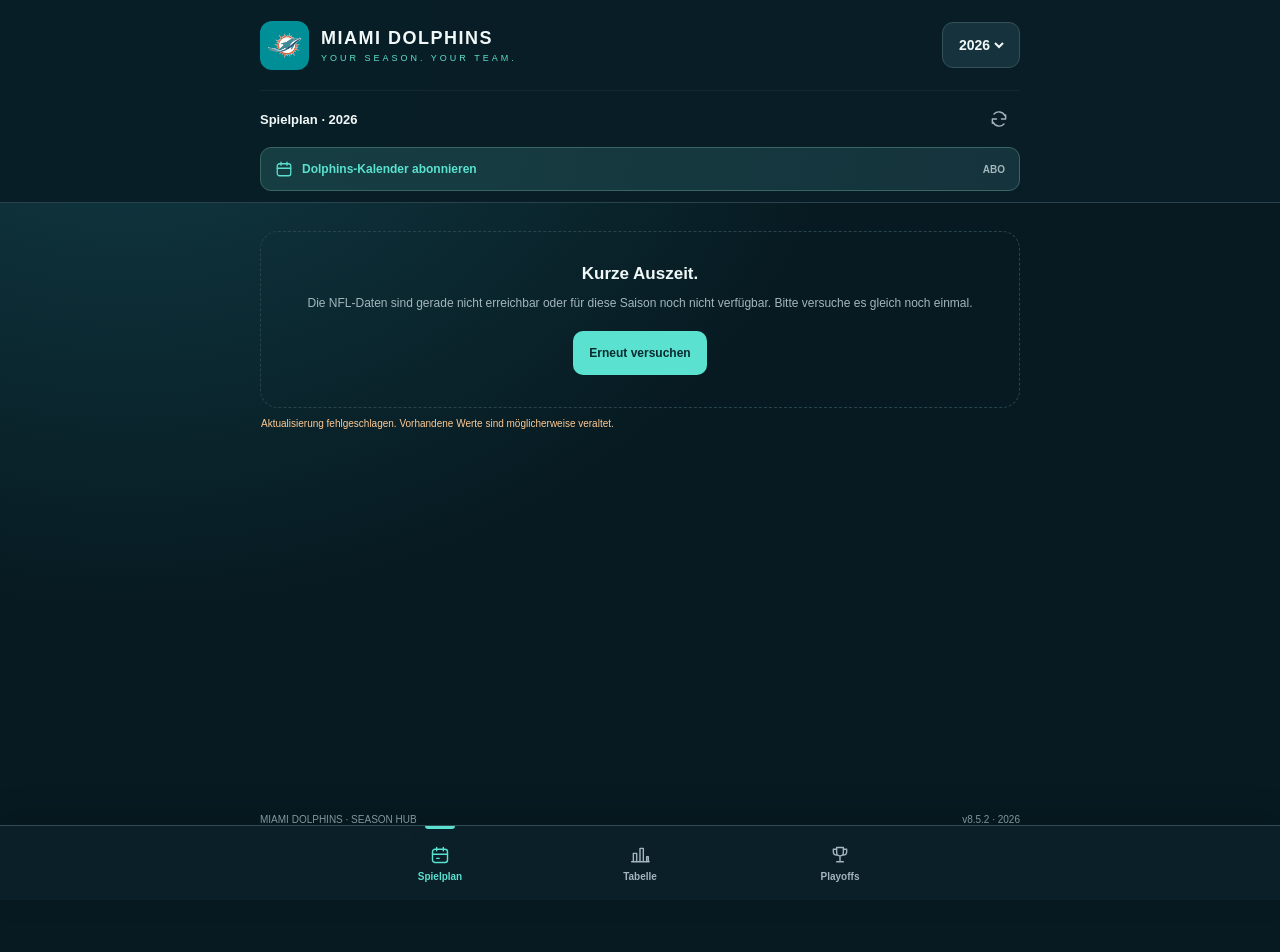
==== commit 5f31db47: "Add files via upload" ====
--- a/playoffs.html
+++ b/playoffs.html
@@ -1,3 +1,3 @@
 <!doctype html>
-<html lang="de"><head><meta charset="utf-8"><meta name="viewport" content="width=device-width,initial-scale=1,viewport-fit=cover"><meta name="theme-color" content="#091e26"><meta name="apple-mobile-web-app-capable" content="yes"><meta name="apple-mobile-web-app-status-bar-style" content="black-translucent"><meta name="apple-mobile-web-app-title" content="Dolphins"><meta name="description" content="Dein privater Miami Dolphins Season Hub: Spielplan, Ergebnisse, AFC East und Playoff Picture in deutscher Zeit."><link rel="apple-touch-icon" sizes="180x180" href="apple-touch-icon.png"><link rel="icon" href="favicon.png"><link rel="manifest" href="manifest.webmanifest"><link rel="stylesheet" href="styles.css?v=8.5.1"><title>Playoffs · Dolphins Hub</title><script defer src="core.js?v=8.5.1"></script><script defer src="postseason.js?v=8.5.1"></script><script defer src="calendar.js?v=8.5.1"></script><script defer src="broadcasts.js?v=8.5.1"></script><script defer src="app.js?v=8.5.1"></script></head>
-<body data-page="playoffs"><a class="skip" href="#main">Zum Inhalt</a><header class="app-header"><div class="shell"><div class="header-inner"><a class="brand" href="index.html" data-home aria-label="Dolphins Hub – aktuelle Saison"><img src="apple-touch-icon.png" width="49" height="49" alt=""><span><strong>MIAMI DOLPHINS</strong><small>YOUR SEASON. YOUR TEAM.</small></span></a><label class="year-control"><select id="seasonSelect" aria-label="Saison auswählen"></select></label></div><div class="toolbar"><span class="toolbar-title" id="toolbarTitle">Playoffs</span><div class="toolbar-actions"><button class="jump-button" id="jumpButton" hidden><svg viewBox="0 0 24 24" fill="none" stroke="currentColor" stroke-width="1.7" stroke-linecap="round" stroke-linejoin="round" aria-hidden="true"><circle cx="12" cy="12" r="7"/><circle cx="12" cy="12" r="2"/><path d="M12 2v3m0 14v3M2 12h3m14 0h3"/></svg><span>Aktuelles Spiel</span></button><button class="icon-button" id="refreshButton" aria-label="Daten aktualisieren" title="Daten aktualisieren"><svg viewBox="0 0 24 24" fill="none" stroke="currentColor" stroke-width="1.7" stroke-linecap="round" stroke-linejoin="round" aria-hidden="true"><path d="M20 7v5h-5M4 17v-5h5"/><path d="M6 6a8 8 0 0 1 13 2M5 16a8 8 0 0 0 13 2"/></svg></button></div></div><button class="season-calendar-button" id="seasonCalendarButton" hidden disabled><svg viewBox="0 0 24 24" fill="none" stroke="currentColor" stroke-width="1.7" stroke-linecap="round" stroke-linejoin="round" aria-hidden="true"><rect x="3" y="5" width="18" height="16" rx="3"/><path d="M16 3v4M8 3v4M3 11h18m9 3v4m-2-2h4"/></svg><span>Dolphins-Kalender abonnieren</span><small id="seasonCalendarCount"></small></button></div></header><main class="shell" id="main" tabindex="-1"><div id="content"><p class="loading-text" role="status">Deine Dolphins werden geladen …</p><div class="skeleton"></div><div class="skeleton"></div></div><div id="dataStatus" class="statusbar" role="status" aria-live="polite"></div></main><footer class="shell"><div class="footer-row"><span>MIAMI DOLPHINS · SEASON HUB</span><span>v8.5.1 · <span id="footerYear"></span></span></div><div>Privates Fanprojekt · Daten: <a href="https://www.espn.com/nfl/team/_/name/mia/miami-dolphins" target="_blank" rel="noopener noreferrer">ESPN</a> · Zeiten: Deutschland</div></footer><nav class="bottom-nav" aria-label="Hauptnavigation"><div class="nav-inner"><a href="index.html" data-page="schedule"><svg viewBox="0 0 24 24" fill="none" stroke="currentColor" stroke-width="1.7" stroke-linecap="round" stroke-linejoin="round" aria-hidden="true"><rect x="3" y="5" width="18" height="16" rx="3"/><path d="M16 3v4M8 3v4M3 11h18m-13 5h3"/></svg><span>Spielplan</span></a><a href="tabelle.html" data-page="table"><svg viewBox="0 0 24 24" fill="none" stroke="currentColor" stroke-width="1.7" stroke-linecap="round" stroke-linejoin="round" aria-hidden="true"><path d="M4 20V10h4v10m4 0V4h4v16m4 0v-6h2v6M2 20h21"/></svg><span>Tabelle</span></a><a href="playoffs.html" data-page="playoffs" class="active" aria-current="page"><svg viewBox="0 0 24 24" fill="none" stroke="currentColor" stroke-width="1.7" stroke-linecap="round" stroke-linejoin="round" aria-hidden="true"><path d="M8 3h8v6a4 4 0 0 1-8 0V3Zm0 2H4v3a4 4 0 0 0 4 4m8-7h4v3a4 4 0 0 1-4 4m-4 1v7m-4 0h8"/></svg><span>Playoffs</span></a></div></nav><div class="toast" id="toast" role="status" hidden></div><dialog id="calendarDialog" class="calendar-dialog" aria-labelledby="calendarDialogTitle" aria-describedby="calendarDialogSummary"><div class="calendar-dialog-top"><span class="eyebrow">FINS UP · KALENDER</span><button class="icon-button" data-close-calendar aria-label="Kalenderfenster schließen">✕</button></div><h2 id="calendarDialogTitle">Einmal abonnieren. Immer dabei.</h2><p id="calendarDialogSummary">Alle bestätigten Dolphins-Spiele in einem eigenen Kalender: Preseason, Regular Season und Dolphins-Playoffs. Neue Spiele und verlegte Anstoßzeiten werden automatisch aktualisiert. Dein Abo läuft auch in der nächsten Saison weiter – unabhängig vom hier ausgewählten Jahr.</p><p class="calendar-caution" id="calendarCaution" hidden></p><div class="calendar-dialog-actions"><a class="calendar-primary" id="calendarSubscribe" aria-disabled="true">Auf dem iPhone abonnieren</a><button class="calendar-secondary" id="calendarCopy" disabled>Abo-Link kopieren</button></div><label class="calendar-link-label" for="calendarUrl">Dein Kalenderabo-Link</label><input id="calendarUrl" class="calendar-url" type="url" readonly aria-label="Kalenderabo-Link"><p class="calendar-help">Das Abo in der Kalender-App bestätigen. Falls es nicht direkt öffnet: Link kopieren und in Kalender → Kalender → Hinzufügen → Kalenderabonnement einsetzen.</p><p class="calendar-help">Deine Farbe wählst du in Kalender → Kalender → ⓘ beim Dolphins-Kalender. Die Termine des Abos sind schreibgeschützt.</p><p class="calendar-help" id="calendarSetup" hidden><a href="ABO_EINRICHTEN.md" target="_blank" rel="noopener">Anleitung zur einmaligen GitHub-Einrichtung</a></p><p class="calendar-footnote">Der Kalender wird etwa alle sechs Stunden neu bereitgestellt. Wann Änderungen auf deinem iPhone erscheinen, bestimmt die Kalender-App. Bereits importierte Einzeltermine bleiben bestehen; entferne diese bei Bedarf, damit nichts doppelt erscheint.</p><div id="calendarFeedback" class="calendar-feedback" role="status" aria-live="polite"></div></dialog><noscript><p class="noscript">Bitte JavaScript aktivieren, damit Spielplan und Ergebnisse geladen werden können.</p></noscript></body></html>+<html lang="de"><head><meta charset="utf-8"><meta name="viewport" content="width=device-width,initial-scale=1,viewport-fit=cover"><meta name="theme-color" content="#091e26"><meta name="apple-mobile-web-app-capable" content="yes"><meta name="apple-mobile-web-app-status-bar-style" content="black-translucent"><meta name="apple-mobile-web-app-title" content="Dolphins"><meta name="description" content="Dein privater Miami Dolphins Season Hub: Spielplan, Ergebnisse, AFC East und Playoff Picture in deutscher Zeit."><link rel="apple-touch-icon" sizes="180x180" href="apple-touch-icon.png"><link rel="icon" href="favicon.png"><link rel="manifest" href="manifest.webmanifest"><link rel="stylesheet" href="styles.css?v=8.5.2"><title>Playoffs · Dolphins Hub</title><script defer src="core.js?v=8.5.2"></script><script defer src="postseason.js?v=8.5.2"></script><script defer src="calendar.js?v=8.5.2"></script><script defer src="broadcasts.js?v=8.5.2"></script><script defer src="app.js?v=8.5.2"></script></head>
+<body data-page="playoffs"><a class="skip" href="#main">Zum Inhalt</a><header class="app-header"><div class="shell"><div class="header-inner"><a class="brand" href="index.html" data-home aria-label="Dolphins Hub – aktuelle Saison"><img src="apple-touch-icon.png" width="49" height="49" alt=""><span><strong>MIAMI DOLPHINS</strong><small>YOUR SEASON. YOUR TEAM.</small></span></a><label class="year-control"><select id="seasonSelect" aria-label="Saison auswählen"></select></label></div><div class="toolbar"><span class="toolbar-title" id="toolbarTitle">Playoffs</span><div class="toolbar-actions"><button class="jump-button" id="jumpButton" hidden><svg viewBox="0 0 24 24" fill="none" stroke="currentColor" stroke-width="1.7" stroke-linecap="round" stroke-linejoin="round" aria-hidden="true"><circle cx="12" cy="12" r="7"/><circle cx="12" cy="12" r="2"/><path d="M12 2v3m0 14v3M2 12h3m14 0h3"/></svg><span>Aktuelles Spiel</span></button><button class="icon-button" id="refreshButton" aria-label="Daten aktualisieren" title="Daten aktualisieren"><svg viewBox="0 0 24 24" fill="none" stroke="currentColor" stroke-width="1.7" stroke-linecap="round" stroke-linejoin="round" aria-hidden="true"><path d="M20 7v5h-5M4 17v-5h5"/><path d="M6 6a8 8 0 0 1 13 2M5 16a8 8 0 0 0 13 2"/></svg></button></div></div><button class="season-calendar-button" id="seasonCalendarButton" hidden disabled><svg viewBox="0 0 24 24" fill="none" stroke="currentColor" stroke-width="1.7" stroke-linecap="round" stroke-linejoin="round" aria-hidden="true"><rect x="3" y="5" width="18" height="16" rx="3"/><path d="M16 3v4M8 3v4M3 11h18m9 3v4m-2-2h4"/></svg><span>Dolphins-Kalender abonnieren</span><small id="seasonCalendarCount"></small></button></div></header><main class="shell" id="main" tabindex="-1"><div id="content"><p class="loading-text" role="status">Deine Dolphins werden geladen …</p><div class="skeleton"></div><div class="skeleton"></div></div><div id="dataStatus" class="statusbar" role="status" aria-live="polite"></div></main><footer class="shell"><div class="footer-row"><span>MIAMI DOLPHINS · SEASON HUB</span><span>v8.5.2 · <span id="footerYear"></span></span></div><div>Privates Fanprojekt · Daten: <a href="https://www.espn.com/nfl/team/_/name/mia/miami-dolphins" target="_blank" rel="noopener noreferrer">ESPN</a> · Zeiten: Deutschland</div></footer><nav class="bottom-nav" aria-label="Hauptnavigation"><div class="nav-inner"><a href="index.html" data-page="schedule"><svg viewBox="0 0 24 24" fill="none" stroke="currentColor" stroke-width="1.7" stroke-linecap="round" stroke-linejoin="round" aria-hidden="true"><rect x="3" y="5" width="18" height="16" rx="3"/><path d="M16 3v4M8 3v4M3 11h18m-13 5h3"/></svg><span>Spielplan</span></a><a href="tabelle.html" data-page="table"><svg viewBox="0 0 24 24" fill="none" stroke="currentColor" stroke-width="1.7" stroke-linecap="round" stroke-linejoin="round" aria-hidden="true"><path d="M4 20V10h4v10m4 0V4h4v16m4 0v-6h2v6M2 20h21"/></svg><span>Tabelle</span></a><a href="playoffs.html" data-page="playoffs" class="active" aria-current="page"><svg viewBox="0 0 24 24" fill="none" stroke="currentColor" stroke-width="1.7" stroke-linecap="round" stroke-linejoin="round" aria-hidden="true"><path d="M8 3h8v6a4 4 0 0 1-8 0V3Zm0 2H4v3a4 4 0 0 0 4 4m8-7h4v3a4 4 0 0 1-4 4m-4 1v7m-4 0h8"/></svg><span>Playoffs</span></a></div></nav><div class="toast" id="toast" role="status" hidden></div><dialog id="calendarDialog" class="calendar-dialog" aria-labelledby="calendarDialogTitle" aria-describedby="calendarDialogSummary"><div class="calendar-dialog-top"><span class="eyebrow">FINS UP · KALENDER</span><button class="icon-button" data-close-calendar aria-label="Kalenderfenster schließen">✕</button></div><h2 id="calendarDialogTitle">Einmal abonnieren. Immer dabei.</h2><p id="calendarDialogSummary">Alle bestätigten Dolphins-Spiele in einem eigenen Kalender: Preseason, Regular Season und Dolphins-Playoffs. Neue Spiele und verlegte Anstoßzeiten werden automatisch aktualisiert. Dein Abo läuft auch in der nächsten Saison weiter – unabhängig vom hier ausgewählten Jahr.</p><p class="calendar-caution" id="calendarCaution" hidden></p><div class="calendar-dialog-actions"><a class="calendar-primary" id="calendarSubscribe" aria-disabled="true">Auf dem iPhone abonnieren</a><button class="calendar-secondary" id="calendarCopy" disabled>Abo-Link kopieren</button></div><label class="calendar-link-label" for="calendarUrl">Dein Kalenderabo-Link</label><input id="calendarUrl" class="calendar-url" type="url" readonly aria-label="Kalenderabo-Link"><p class="calendar-help">Das Abo in der Kalender-App bestätigen. Falls es nicht direkt öffnet: Link kopieren und in Kalender → Kalender → Hinzufügen → Kalenderabonnement einsetzen.</p><p class="calendar-help">Deine Farbe wählst du in Kalender → Kalender → ⓘ beim Dolphins-Kalender. Die Termine des Abos sind schreibgeschützt.</p><p class="calendar-help" id="calendarSetup" hidden><a href="ABO_EINRICHTEN.md" target="_blank" rel="noopener">Anleitung zur einmaligen GitHub-Einrichtung</a></p><p class="calendar-footnote">Der Kalender wird etwa alle sechs Stunden neu bereitgestellt. Wann Änderungen auf deinem iPhone erscheinen, bestimmt die Kalender-App. Bereits importierte Einzeltermine bleiben bestehen; entferne diese bei Bedarf, damit nichts doppelt erscheint.</p><div id="calendarFeedback" class="calendar-feedback" role="status" aria-live="polite"></div></dialog><noscript><p class="noscript">Bitte JavaScript aktivieren, damit Spielplan und Ergebnisse geladen werden können.</p></noscript></body></html>
--- a/styles.css
+++ b/styles.css
@@ -5,7 +5,7 @@
 .season-calendar-button{display:flex;align-items:center;gap:9px;width:100%;min-height:44px;margin:0 0 11px;padding:10px 14px;border:1px solid #396564;border-radius:11px;background:linear-gradient(100deg,#163e42,#15333c);color:var(--aqua);font-size:12px;font-weight:750;text-align:left}.season-calendar-button small{margin-left:auto;color:var(--muted);font-size:10px;white-space:nowrap}.season-calendar-button svg{width:18px;height:18px}.season-calendar-button:hover{border-color:var(--aqua);background:#194647}.season-calendar-button:disabled{cursor:default}.calendar-dialog{width:min(430px,calc(100% - 28px));max-height:calc(100dvh - 50px);overflow:auto;padding:20px;border:1px solid #39616a;border-radius:22px;background:var(--surface);color:var(--ink);box-shadow:0 24px 100px #0009}.calendar-dialog::backdrop{background:#021218b8;backdrop-filter:blur(5px)}.calendar-dialog-top{display:flex;justify-content:space-between;align-items:center;margin:-5px -6px 12px 0}.calendar-dialog h2{font-size:25px;letter-spacing:-.7px;line-height:1.15;margin-bottom:12px}.calendar-dialog p{font-size:12px;line-height:1.7;color:var(--muted)}.calendar-dialog-actions{display:flex;flex-direction:column;gap:9px;margin:20px 0 16px}.calendar-primary,.calendar-secondary{min-height:48px;border-radius:12px;padding:12px 15px;font-weight:750;font-size:13px}.calendar-primary{background:var(--aqua);color:#082d30}.calendar-secondary{background:var(--raised);border:1px solid #41606a;color:var(--ink)}.calendar-dialog .calendar-footnote{font-size:10px;border-top:1px solid var(--line);padding-top:12px;margin-top:13px}.calendar-dialog .calendar-caution{color:#ffca94;background:#59422a55;border-radius:10px;padding:10px;margin-top:12px}.calendar-feedback{font-size:11px;line-height:1.6;color:var(--aqua);margin-top:8px}@media(max-width:370px){.season-calendar-button{font-size:11px;padding:10px;gap:7px}.season-calendar-button small{font-size:9px}}
 /* Actual postseason matchups, separate from conference seeding. */
 .post-round,.seeds-section{margin:16px 0 22px;border:1px solid var(--line);border-radius:16px;overflow:hidden;background:#0a2028}.post-round>summary,.seeds-section>summary{display:flex;align-items:center;gap:13px;justify-content:space-between;list-style:none;padding:17px 18px;cursor:pointer;min-height:68px}.post-round>summary::-webkit-details-marker,.seeds-section>summary::-webkit-details-marker,.outside-field>summary::-webkit-details-marker{display:none}.post-round>summary:after,.seeds-section>summary:after{content:'+';font-size:23px;color:var(--aqua);margin-left:3px}.post-round[open]>summary:after,.seeds-section[open]>summary:after{content:'−'}.post-round summary strong,.seeds-section summary strong{font-size:16px;line-height:1.3}.post-round summary small,.seeds-section summary small{display:block;font-size:10px;color:var(--muted);margin-top:4px}.round-count{font-size:10px;color:var(--muted);margin-left:auto;white-space:nowrap}.post-games-grid{padding:0 12px 12px;display:grid;grid-template-columns:1fr;gap:12px}.postgame{border:1px solid var(--line);border-radius:13px;padding:15px;background:var(--surface);min-width:0}.postgame .game-top{margin-bottom:10px}.conference-tag{font-size:10px;font-weight:850;color:var(--aqua);letter-spacing:1px}.conference-tag.nfc{color:var(--orange)}.post-team{display:grid;grid-template-columns:35px minmax(0,1fr) 36px;gap:9px;align-items:center;min-height:54px}.post-team img{width:33px;height:33px}.post-team strong{font-size:14px;display:block;line-height:1.25}.post-team small{font-size:9px;display:block;color:var(--muted);margin-top:4px;line-height:1.4}.post-score{text-align:right;font-size:27px;font-weight:850;font-variant-numeric:tabular-nums}.post-winner .post-score,.post-winner strong{color:var(--green)}.post-result{margin-top:11px;color:var(--muted);font-size:10px;line-height:1.6}.post-result strong{color:var(--green);font-weight:700}.post-time{text-align:right}.postgame .game-bottom{gap:7px}.postgame .venue{margin-top:10px}.superbowl-game{border-color:#917046;background:linear-gradient(130deg,#27352f,#193139)}.team-placeholder{display:grid;place-items:center;height:33px;width:33px;background:var(--raised);border-radius:50%;color:var(--muted)}.champion-card{display:flex;align-items:center;gap:18px;padding:24px 20px;background:linear-gradient(120deg,#344333,#1a3c40);border-color:#8d754d}.champion-logo{width:73px;height:73px;flex:none;filter:drop-shadow(0 2px 7px #0004)}.champion-card h2{font-size:23px;line-height:1.2;margin:7px 0}.champion-card .eyebrow{color:#ffcb93;font-size:9px}.champion-card p{font-size:11px}.conference-heading{display:flex;align-items:center;justify-content:space-between;gap:9px}.conference-heading h2{font-size:23px}.seeds-section .playoff-columns{padding:0 12px 12px}.seeds-section>.table-note{padding:0 20px 20px;color:var(--muted);font-size:10px;line-height:1.7}.outside-field{border-top:1px solid var(--line);margin-top:14px;padding-top:4px}.outside-field>summary{min-height:44px;display:flex;align-items:center;justify-content:space-between;font-size:11px;font-weight:700;color:var(--muted);cursor:pointer;list-style:none}.outside-field>summary:after{content:'+';font-size:19px;color:var(--aqua)}.outside-field[open]>summary:after{content:'−'}.postseason-matchups .empty{margin-bottom:14px}.post-round summary:focus-visible,.seeds-section summary:focus-visible,.outside-field summary:focus-visible{outline:2px solid var(--aqua);outline-offset:-3px}@media(min-width:660px){.post-games-grid{grid-template-columns:1fr 1fr}.post-round[data-retain="round-5"] .post-games-grid{grid-template-columns:1fr}.superbowl-game .post-team strong{font-size:18px}.superbowl-game .post-team{grid-template-columns:44px minmax(0,1fr) 44px;min-height:64px}.superbowl-game .post-team img{width:42px;height:42px}.superbowl-game .post-score{font-size:33px}}@media(max-width:370px){.post-round>summary,.seeds-section>summary{padding:14px 12px}.post-round summary strong,.seeds-section summary strong{font-size:14px}.postgame{padding:12px}.post-team strong{font-size:13px}.champion-logo{width:57px;height:57px}.champion-card{gap:12px}.champion-card h2{font-size:20px}}
-/* Broadcasts: readable on narrow iPhones; categories use text as well as color. */
-.tv-summary{font-size:11px;line-height:1.65;color:var(--muted);margin:0 0 20px}.game-tv{margin-top:16px;padding-top:15px;border-top:1px solid var(--line)}.tv-title{display:flex;align-items:center;justify-content:space-between;gap:8px;margin-bottom:9px}.tv-title>span{font-size:12px;font-weight:750}.tv-title>small{font-size:8px;letter-spacing:1.3px;color:var(--muted)}.tv-row{display:grid;grid-template-columns:78px minmax(0,1fr);gap:7px;align-items:center;margin-top:6px}.tv-kind{font-size:8px;letter-spacing:.6px;color:var(--muted);font-weight:800}.tv-links{display:flex;flex-wrap:wrap;align-items:center;gap:6px;min-width:0}.tv-provider{min-height:44px;display:inline-flex;align-items:center;gap:8px;border:1px solid #72edce40;border-radius:9px;padding:7px 10px;text-decoration:none;font-size:11px;font-weight:750;line-height:1.4;max-width:100%;overflow-wrap:anywhere}.tv-provider>span{font-size:13px;opacity:.7;margin-left:auto}.tv-free{color:#a6f5d8;background:#65d4ac13}.tv-paid{color:#ffd0a3;background:#ffab6210;border-color:#ffbc8640}.tv-provider:focus-visible,.tv-source a:focus-visible{outline:2px solid var(--aqua);outline-offset:3px}.tv-unknown{font-size:11px;color:var(--muted);line-height:1.5;padding:10px 0}.tv-note{font-size:10px;color:var(--muted);line-height:1.6;margin:8px 0 0}.tv-conference{margin-top:12px;padding:11px 12px;background:#061b242b;border-radius:9px}.tv-conference>span{display:block;font-size:10px;color:var(--muted);line-height:1.6;margin-bottom:7px}.tv-conference .tv-links>div{display:flex;align-items:center;gap:6px}.tv-conference small{font-size:9px;color:var(--muted);margin-right:6px}.tv-source{font-size:9px;line-height:1.7;color:var(--muted);margin:9px 0 0}.tv-source a{color:inherit;text-underline-offset:3px}.tv-stale{color:#ffd0a3}@media(max-width:370px){.tv-row{grid-template-columns:65px minmax(0,1fr);gap:5px}.tv-provider{font-size:10px;padding:7px 8px}.tv-title>small{font-size:7px;letter-spacing:.7px}}
+/* Compact broadcaster strip. Details and provider links open on tap. */
+.tv-summary{font-size:10px;line-height:1.6;color:var(--muted);margin:-8px 0 12px}.tv-summary summary{cursor:pointer;min-height:32px;display:flex;align-items:center;gap:6px;list-style:none}.tv-summary summary:after{content:'＋'}.tv-summary[open] summary:after{content:'−'}.tv-summary p{margin:0 0 12px}.game-tv{margin-top:10px;border-top:1px solid var(--line)}.game-tv>summary{display:flex;align-items:center;gap:8px;min-height:44px;padding:7px 0;cursor:pointer;list-style:none}.game-tv>summary::-webkit-details-marker,.tv-summary summary::-webkit-details-marker{display:none}.tv-kind{font-size:8px;letter-spacing:.5px;color:var(--muted);font-weight:800;flex-shrink:0}.tv-pills{display:flex;flex-wrap:wrap;align-items:center;gap:5px;min-width:0;flex:1}.tv-pill{display:inline-flex;align-items:center;gap:4px;padding:4px 7px;border-radius:5px;font-size:10px;font-weight:750;line-height:1.4}.tv-pill small{font-size:8px;font-weight:500;white-space:nowrap}.tv-free{color:#a6f5d8;background:#65d4ac13}.tv-paid{color:#ffd0a3;background:#ffab6210}.tv-toggle{font-size:17px;color:var(--muted);flex-shrink:0;transition:transform .15s}.game-tv[open] .tv-toggle{transform:rotate(180deg)}.tv-details{padding:3px 0 10px}.tv-row{display:grid;grid-template-columns:76px minmax(0,1fr);gap:7px;align-items:center;margin-top:4px}.tv-links{display:flex;flex-wrap:wrap;align-items:center;gap:6px;min-width:0}.tv-provider{min-height:44px;display:inline-flex;align-items:center;gap:8px;border:1px solid #72edce40;border-radius:7px;padding:6px 9px;text-decoration:none;font-size:11px;font-weight:750;line-height:1.4;max-width:100%;overflow-wrap:anywhere}.tv-provider.tv-paid{border-color:#ffbc8640}.tv-provider>span{opacity:.7}.tv-unknown{font-size:10px;color:var(--muted);line-height:1.5}.tv-note{font-size:10px;color:var(--muted);line-height:1.6;margin:7px 0 0}.tv-conference{margin-top:10px;padding-top:9px;border-top:1px solid var(--line)}.tv-conference>span{display:block;font-size:10px;color:var(--muted);line-height:1.5;margin-bottom:6px}.tv-conference .tv-links>div{display:flex;align-items:center;gap:6px}.tv-conference small{font-size:9px;color:var(--muted);margin-right:5px}.tv-source{font-size:9px;line-height:1.7;color:var(--muted);margin:8px 0 0}.tv-source a{color:inherit;text-underline-offset:3px}.tv-stale{color:#ffd0a3;font-size:9px}.tv-unavailable{display:flex;align-items:center;gap:8px;min-height:44px;font-size:10px;color:var(--muted)}.game-tv summary:focus-visible,.tv-summary summary:focus-visible,.tv-provider:focus-visible,.tv-source a:focus-visible{outline:2px solid var(--aqua);outline-offset:3px}@media(max-width:370px){.game-tv>summary{gap:5px}.tv-pill{font-size:9px;padding:4px 5px;gap:3px}.tv-kind{font-size:7px}.tv-row{grid-template-columns:65px minmax(0,1fr)}}
 /* A subscription is one calendar, with the color chosen in the calendar app. */
 .calendar-primary{display:flex;align-items:center;justify-content:center;text-align:center;text-decoration:none}.calendar-primary[aria-disabled="true"]{opacity:.45;cursor:default}.calendar-link-label{display:block;font-size:10px;font-weight:700;color:var(--muted);margin-bottom:6px}.calendar-url{display:block;width:100%;min-height:44px;background:#091e26;border:1px solid var(--line);border-radius:9px;color:var(--ink);padding:10px;font-size:16px;margin-bottom:15px}.calendar-dialog .calendar-help{margin-top:12px}.calendar-help a{color:var(--aqua);text-underline-offset:3px}
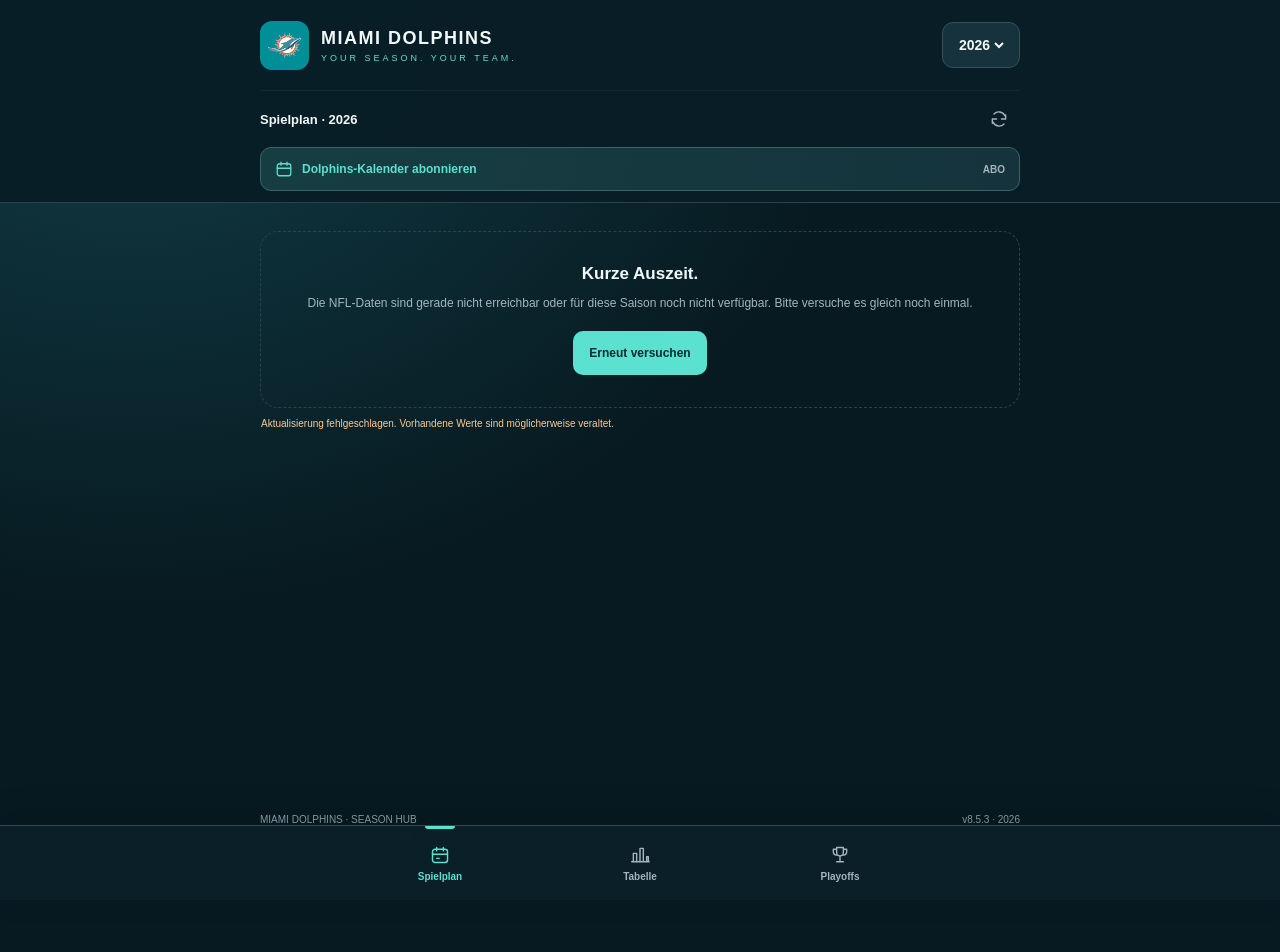
==== commit 228ca5f4: "Add files via upload" ====
--- a/playoffs.html
+++ b/playoffs.html
@@ -1,3 +1,3 @@
 <!doctype html>
-<html lang="de"><head><meta charset="utf-8"><meta name="viewport" content="width=device-width,initial-scale=1,viewport-fit=cover"><meta name="theme-color" content="#091e26"><meta name="apple-mobile-web-app-capable" content="yes"><meta name="apple-mobile-web-app-status-bar-style" content="black-translucent"><meta name="apple-mobile-web-app-title" content="Dolphins"><meta name="description" content="Dein privater Miami Dolphins Season Hub: Spielplan, Ergebnisse, AFC East und Playoff Picture in deutscher Zeit."><link rel="apple-touch-icon" sizes="180x180" href="apple-touch-icon.png"><link rel="icon" href="favicon.png"><link rel="manifest" href="manifest.webmanifest"><link rel="stylesheet" href="styles.css?v=8.5.2"><title>Playoffs · Dolphins Hub</title><script defer src="core.js?v=8.5.2"></script><script defer src="postseason.js?v=8.5.2"></script><script defer src="calendar.js?v=8.5.2"></script><script defer src="broadcasts.js?v=8.5.2"></script><script defer src="app.js?v=8.5.2"></script></head>
-<body data-page="playoffs"><a class="skip" href="#main">Zum Inhalt</a><header class="app-header"><div class="shell"><div class="header-inner"><a class="brand" href="index.html" data-home aria-label="Dolphins Hub – aktuelle Saison"><img src="apple-touch-icon.png" width="49" height="49" alt=""><span><strong>MIAMI DOLPHINS</strong><small>YOUR SEASON. YOUR TEAM.</small></span></a><label class="year-control"><select id="seasonSelect" aria-label="Saison auswählen"></select></label></div><div class="toolbar"><span class="toolbar-title" id="toolbarTitle">Playoffs</span><div class="toolbar-actions"><button class="jump-button" id="jumpButton" hidden><svg viewBox="0 0 24 24" fill="none" stroke="currentColor" stroke-width="1.7" stroke-linecap="round" stroke-linejoin="round" aria-hidden="true"><circle cx="12" cy="12" r="7"/><circle cx="12" cy="12" r="2"/><path d="M12 2v3m0 14v3M2 12h3m14 0h3"/></svg><span>Aktuelles Spiel</span></button><button class="icon-button" id="refreshButton" aria-label="Daten aktualisieren" title="Daten aktualisieren"><svg viewBox="0 0 24 24" fill="none" stroke="currentColor" stroke-width="1.7" stroke-linecap="round" stroke-linejoin="round" aria-hidden="true"><path d="M20 7v5h-5M4 17v-5h5"/><path d="M6 6a8 8 0 0 1 13 2M5 16a8 8 0 0 0 13 2"/></svg></button></div></div><button class="season-calendar-button" id="seasonCalendarButton" hidden disabled><svg viewBox="0 0 24 24" fill="none" stroke="currentColor" stroke-width="1.7" stroke-linecap="round" stroke-linejoin="round" aria-hidden="true"><rect x="3" y="5" width="18" height="16" rx="3"/><path d="M16 3v4M8 3v4M3 11h18m9 3v4m-2-2h4"/></svg><span>Dolphins-Kalender abonnieren</span><small id="seasonCalendarCount"></small></button></div></header><main class="shell" id="main" tabindex="-1"><div id="content"><p class="loading-text" role="status">Deine Dolphins werden geladen …</p><div class="skeleton"></div><div class="skeleton"></div></div><div id="dataStatus" class="statusbar" role="status" aria-live="polite"></div></main><footer class="shell"><div class="footer-row"><span>MIAMI DOLPHINS · SEASON HUB</span><span>v8.5.2 · <span id="footerYear"></span></span></div><div>Privates Fanprojekt · Daten: <a href="https://www.espn.com/nfl/team/_/name/mia/miami-dolphins" target="_blank" rel="noopener noreferrer">ESPN</a> · Zeiten: Deutschland</div></footer><nav class="bottom-nav" aria-label="Hauptnavigation"><div class="nav-inner"><a href="index.html" data-page="schedule"><svg viewBox="0 0 24 24" fill="none" stroke="currentColor" stroke-width="1.7" stroke-linecap="round" stroke-linejoin="round" aria-hidden="true"><rect x="3" y="5" width="18" height="16" rx="3"/><path d="M16 3v4M8 3v4M3 11h18m-13 5h3"/></svg><span>Spielplan</span></a><a href="tabelle.html" data-page="table"><svg viewBox="0 0 24 24" fill="none" stroke="currentColor" stroke-width="1.7" stroke-linecap="round" stroke-linejoin="round" aria-hidden="true"><path d="M4 20V10h4v10m4 0V4h4v16m4 0v-6h2v6M2 20h21"/></svg><span>Tabelle</span></a><a href="playoffs.html" data-page="playoffs" class="active" aria-current="page"><svg viewBox="0 0 24 24" fill="none" stroke="currentColor" stroke-width="1.7" stroke-linecap="round" stroke-linejoin="round" aria-hidden="true"><path d="M8 3h8v6a4 4 0 0 1-8 0V3Zm0 2H4v3a4 4 0 0 0 4 4m8-7h4v3a4 4 0 0 1-4 4m-4 1v7m-4 0h8"/></svg><span>Playoffs</span></a></div></nav><div class="toast" id="toast" role="status" hidden></div><dialog id="calendarDialog" class="calendar-dialog" aria-labelledby="calendarDialogTitle" aria-describedby="calendarDialogSummary"><div class="calendar-dialog-top"><span class="eyebrow">FINS UP · KALENDER</span><button class="icon-button" data-close-calendar aria-label="Kalenderfenster schließen">✕</button></div><h2 id="calendarDialogTitle">Einmal abonnieren. Immer dabei.</h2><p id="calendarDialogSummary">Alle bestätigten Dolphins-Spiele in einem eigenen Kalender: Preseason, Regular Season und Dolphins-Playoffs. Neue Spiele und verlegte Anstoßzeiten werden automatisch aktualisiert. Dein Abo läuft auch in der nächsten Saison weiter – unabhängig vom hier ausgewählten Jahr.</p><p class="calendar-caution" id="calendarCaution" hidden></p><div class="calendar-dialog-actions"><a class="calendar-primary" id="calendarSubscribe" aria-disabled="true">Auf dem iPhone abonnieren</a><button class="calendar-secondary" id="calendarCopy" disabled>Abo-Link kopieren</button></div><label class="calendar-link-label" for="calendarUrl">Dein Kalenderabo-Link</label><input id="calendarUrl" class="calendar-url" type="url" readonly aria-label="Kalenderabo-Link"><p class="calendar-help">Das Abo in der Kalender-App bestätigen. Falls es nicht direkt öffnet: Link kopieren und in Kalender → Kalender → Hinzufügen → Kalenderabonnement einsetzen.</p><p class="calendar-help">Deine Farbe wählst du in Kalender → Kalender → ⓘ beim Dolphins-Kalender. Die Termine des Abos sind schreibgeschützt.</p><p class="calendar-help" id="calendarSetup" hidden><a href="ABO_EINRICHTEN.md" target="_blank" rel="noopener">Anleitung zur einmaligen GitHub-Einrichtung</a></p><p class="calendar-footnote">Der Kalender wird etwa alle sechs Stunden neu bereitgestellt. Wann Änderungen auf deinem iPhone erscheinen, bestimmt die Kalender-App. Bereits importierte Einzeltermine bleiben bestehen; entferne diese bei Bedarf, damit nichts doppelt erscheint.</p><div id="calendarFeedback" class="calendar-feedback" role="status" aria-live="polite"></div></dialog><noscript><p class="noscript">Bitte JavaScript aktivieren, damit Spielplan und Ergebnisse geladen werden können.</p></noscript></body></html>+<html lang="de"><head><meta charset="utf-8"><meta name="viewport" content="width=device-width,initial-scale=1,viewport-fit=cover"><meta name="theme-color" content="#091e26"><meta name="apple-mobile-web-app-capable" content="yes"><meta name="apple-mobile-web-app-status-bar-style" content="black-translucent"><meta name="apple-mobile-web-app-title" content="Dolphins"><meta name="description" content="Dein privater Miami Dolphins Season Hub: Spielplan, Ergebnisse, AFC East und Playoff Picture in deutscher Zeit."><link rel="apple-touch-icon" sizes="180x180" href="apple-touch-icon.png"><link rel="icon" href="favicon.png"><link rel="manifest" href="manifest.webmanifest"><link rel="stylesheet" href="styles.css?v=8.5.3"><title>Playoffs · Dolphins Hub</title><script defer src="core.js?v=8.5.3"></script><script defer src="postseason.js?v=8.5.3"></script><script defer src="calendar.js?v=8.5.3"></script><script defer src="broadcasts.js?v=8.5.3"></script><script defer src="app.js?v=8.5.3"></script></head>
+<body data-page="playoffs"><a class="skip" href="#main">Zum Inhalt</a><header class="app-header"><div class="shell"><div class="header-inner"><a class="brand" href="index.html" data-home aria-label="Dolphins Hub – aktuelle Saison"><img src="apple-touch-icon.png" width="49" height="49" alt=""><span><strong>MIAMI DOLPHINS</strong><small>YOUR SEASON. YOUR TEAM.</small></span></a><label class="year-control"><select id="seasonSelect" aria-label="Saison auswählen"></select></label></div><div class="toolbar"><span class="toolbar-title" id="toolbarTitle">Playoffs</span><div class="toolbar-actions"><button class="jump-button" id="jumpButton" hidden><svg viewBox="0 0 24 24" fill="none" stroke="currentColor" stroke-width="1.7" stroke-linecap="round" stroke-linejoin="round" aria-hidden="true"><circle cx="12" cy="12" r="7"/><circle cx="12" cy="12" r="2"/><path d="M12 2v3m0 14v3M2 12h3m14 0h3"/></svg><span>Aktuelles Spiel</span></button><button class="icon-button" id="refreshButton" aria-label="Daten aktualisieren" title="Daten aktualisieren"><svg viewBox="0 0 24 24" fill="none" stroke="currentColor" stroke-width="1.7" stroke-linecap="round" stroke-linejoin="round" aria-hidden="true"><path d="M20 7v5h-5M4 17v-5h5"/><path d="M6 6a8 8 0 0 1 13 2M5 16a8 8 0 0 0 13 2"/></svg></button></div></div><button class="season-calendar-button" id="seasonCalendarButton" hidden disabled><svg viewBox="0 0 24 24" fill="none" stroke="currentColor" stroke-width="1.7" stroke-linecap="round" stroke-linejoin="round" aria-hidden="true"><rect x="3" y="5" width="18" height="16" rx="3"/><path d="M16 3v4M8 3v4M3 11h18m9 3v4m-2-2h4"/></svg><span>Dolphins-Kalender abonnieren</span><small id="seasonCalendarCount"></small></button></div></header><main class="shell" id="main" tabindex="-1"><div id="content"><p class="loading-text" role="status">Deine Dolphins werden geladen …</p><div class="skeleton"></div><div class="skeleton"></div></div><div id="dataStatus" class="statusbar" role="status" aria-live="polite"></div></main><footer class="shell"><div class="footer-row"><span>MIAMI DOLPHINS · SEASON HUB</span><span>v8.5.3 · <span id="footerYear"></span></span></div><div>Privates Fanprojekt · Daten: <a href="https://www.espn.com/nfl/team/_/name/mia/miami-dolphins" target="_blank" rel="noopener noreferrer">ESPN</a> · Zeiten: Deutschland</div></footer><nav class="bottom-nav" aria-label="Hauptnavigation"><div class="nav-inner"><a href="index.html" data-page="schedule"><svg viewBox="0 0 24 24" fill="none" stroke="currentColor" stroke-width="1.7" stroke-linecap="round" stroke-linejoin="round" aria-hidden="true"><rect x="3" y="5" width="18" height="16" rx="3"/><path d="M16 3v4M8 3v4M3 11h18m-13 5h3"/></svg><span>Spielplan</span></a><a href="tabelle.html" data-page="table"><svg viewBox="0 0 24 24" fill="none" stroke="currentColor" stroke-width="1.7" stroke-linecap="round" stroke-linejoin="round" aria-hidden="true"><path d="M4 20V10h4v10m4 0V4h4v16m4 0v-6h2v6M2 20h21"/></svg><span>Tabelle</span></a><a href="playoffs.html" data-page="playoffs" class="active" aria-current="page"><svg viewBox="0 0 24 24" fill="none" stroke="currentColor" stroke-width="1.7" stroke-linecap="round" stroke-linejoin="round" aria-hidden="true"><path d="M8 3h8v6a4 4 0 0 1-8 0V3Zm0 2H4v3a4 4 0 0 0 4 4m8-7h4v3a4 4 0 0 1-4 4m-4 1v7m-4 0h8"/></svg><span>Playoffs</span></a></div></nav><div class="toast" id="toast" role="status" hidden></div><dialog id="calendarDialog" class="calendar-dialog" aria-labelledby="calendarDialogTitle" aria-describedby="calendarDialogSummary"><div class="calendar-dialog-top"><span class="eyebrow">FINS UP · KALENDER</span><button class="icon-button" data-close-calendar aria-label="Kalenderfenster schließen">✕</button></div><h2 id="calendarDialogTitle">Einmal abonnieren. Immer dabei.</h2><p id="calendarDialogSummary">Alle bestätigten Dolphins-Spiele in einem eigenen Kalender: Preseason, Regular Season und Dolphins-Playoffs. Neue Spiele und verlegte Anstoßzeiten werden automatisch aktualisiert. Dein Abo läuft auch in der nächsten Saison weiter – unabhängig vom hier ausgewählten Jahr.</p><p class="calendar-caution" id="calendarCaution" hidden></p><div class="calendar-dialog-actions"><a class="calendar-primary" id="calendarSubscribe" aria-disabled="true">Auf dem iPhone abonnieren</a><button class="calendar-secondary" id="calendarCopy" disabled>Abo-Link kopieren</button></div><label class="calendar-link-label" for="calendarUrl">Dein Kalenderabo-Link</label><input id="calendarUrl" class="calendar-url" type="url" readonly aria-label="Kalenderabo-Link"><p class="calendar-help">Das Abo in der Kalender-App bestätigen. Falls es nicht direkt öffnet: Link kopieren und in Kalender → Kalender → Hinzufügen → Kalenderabonnement einsetzen.</p><p class="calendar-help">Deine Farbe wählst du in Kalender → Kalender → ⓘ beim Dolphins-Kalender. Die Termine des Abos sind schreibgeschützt.</p><p class="calendar-help" id="calendarSetup" hidden><a href="ABO_EINRICHTEN.md" target="_blank" rel="noopener">Anleitung zur einmaligen GitHub-Einrichtung</a></p><p class="calendar-footnote">Der Kalender wird etwa alle sechs Stunden neu bereitgestellt. Wann Änderungen auf deinem iPhone erscheinen, bestimmt die Kalender-App. Bereits importierte Einzeltermine bleiben bestehen; entferne diese bei Bedarf, damit nichts doppelt erscheint.</p><div id="calendarFeedback" class="calendar-feedback" role="status" aria-live="polite"></div></dialog><noscript><p class="noscript">Bitte JavaScript aktivieren, damit Spielplan und Ergebnisse geladen werden können.</p></noscript></body></html>
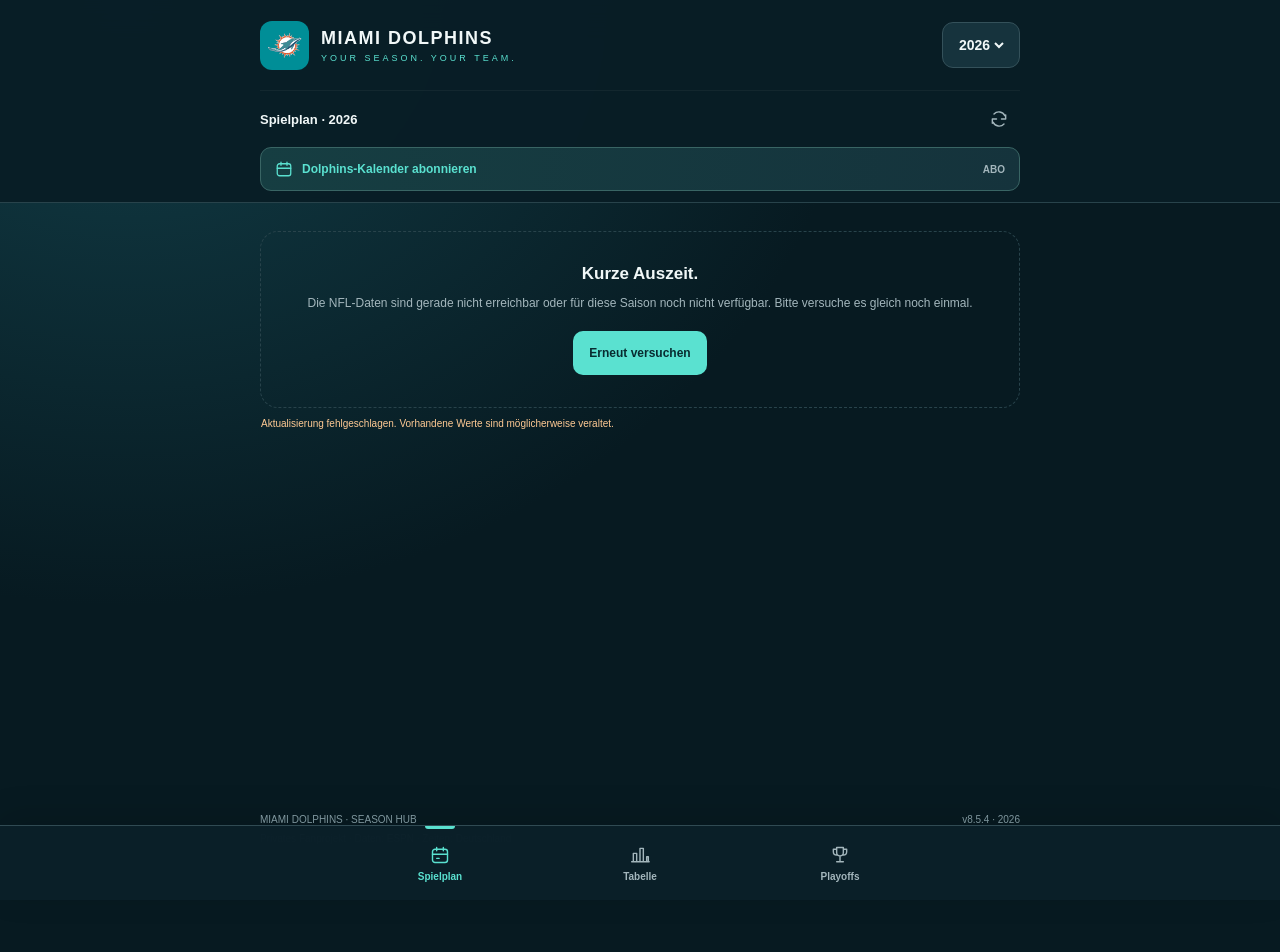
==== commit 0df80501: "Add files via upload" ====
--- a/playoffs.html
+++ b/playoffs.html
@@ -1,3 +1,3 @@
 <!doctype html>
-<html lang="de"><head><meta charset="utf-8"><meta name="viewport" content="width=device-width,initial-scale=1,viewport-fit=cover"><meta name="theme-color" content="#091e26"><meta name="apple-mobile-web-app-capable" content="yes"><meta name="apple-mobile-web-app-status-bar-style" content="black-translucent"><meta name="apple-mobile-web-app-title" content="Dolphins"><meta name="description" content="Dein privater Miami Dolphins Season Hub: Spielplan, Ergebnisse, AFC East und Playoff Picture in deutscher Zeit."><link rel="apple-touch-icon" sizes="180x180" href="apple-touch-icon.png"><link rel="icon" href="favicon.png"><link rel="manifest" href="manifest.webmanifest"><link rel="stylesheet" href="styles.css?v=8.5.3"><title>Playoffs · Dolphins Hub</title><script defer src="core.js?v=8.5.3"></script><script defer src="postseason.js?v=8.5.3"></script><script defer src="calendar.js?v=8.5.3"></script><script defer src="broadcasts.js?v=8.5.3"></script><script defer src="app.js?v=8.5.3"></script></head>
-<body data-page="playoffs"><a class="skip" href="#main">Zum Inhalt</a><header class="app-header"><div class="shell"><div class="header-inner"><a class="brand" href="index.html" data-home aria-label="Dolphins Hub – aktuelle Saison"><img src="apple-touch-icon.png" width="49" height="49" alt=""><span><strong>MIAMI DOLPHINS</strong><small>YOUR SEASON. YOUR TEAM.</small></span></a><label class="year-control"><select id="seasonSelect" aria-label="Saison auswählen"></select></label></div><div class="toolbar"><span class="toolbar-title" id="toolbarTitle">Playoffs</span><div class="toolbar-actions"><button class="jump-button" id="jumpButton" hidden><svg viewBox="0 0 24 24" fill="none" stroke="currentColor" stroke-width="1.7" stroke-linecap="round" stroke-linejoin="round" aria-hidden="true"><circle cx="12" cy="12" r="7"/><circle cx="12" cy="12" r="2"/><path d="M12 2v3m0 14v3M2 12h3m14 0h3"/></svg><span>Aktuelles Spiel</span></button><button class="icon-button" id="refreshButton" aria-label="Daten aktualisieren" title="Daten aktualisieren"><svg viewBox="0 0 24 24" fill="none" stroke="currentColor" stroke-width="1.7" stroke-linecap="round" stroke-linejoin="round" aria-hidden="true"><path d="M20 7v5h-5M4 17v-5h5"/><path d="M6 6a8 8 0 0 1 13 2M5 16a8 8 0 0 0 13 2"/></svg></button></div></div><button class="season-calendar-button" id="seasonCalendarButton" hidden disabled><svg viewBox="0 0 24 24" fill="none" stroke="currentColor" stroke-width="1.7" stroke-linecap="round" stroke-linejoin="round" aria-hidden="true"><rect x="3" y="5" width="18" height="16" rx="3"/><path d="M16 3v4M8 3v4M3 11h18m9 3v4m-2-2h4"/></svg><span>Dolphins-Kalender abonnieren</span><small id="seasonCalendarCount"></small></button></div></header><main class="shell" id="main" tabindex="-1"><div id="content"><p class="loading-text" role="status">Deine Dolphins werden geladen …</p><div class="skeleton"></div><div class="skeleton"></div></div><div id="dataStatus" class="statusbar" role="status" aria-live="polite"></div></main><footer class="shell"><div class="footer-row"><span>MIAMI DOLPHINS · SEASON HUB</span><span>v8.5.3 · <span id="footerYear"></span></span></div><div>Privates Fanprojekt · Daten: <a href="https://www.espn.com/nfl/team/_/name/mia/miami-dolphins" target="_blank" rel="noopener noreferrer">ESPN</a> · Zeiten: Deutschland</div></footer><nav class="bottom-nav" aria-label="Hauptnavigation"><div class="nav-inner"><a href="index.html" data-page="schedule"><svg viewBox="0 0 24 24" fill="none" stroke="currentColor" stroke-width="1.7" stroke-linecap="round" stroke-linejoin="round" aria-hidden="true"><rect x="3" y="5" width="18" height="16" rx="3"/><path d="M16 3v4M8 3v4M3 11h18m-13 5h3"/></svg><span>Spielplan</span></a><a href="tabelle.html" data-page="table"><svg viewBox="0 0 24 24" fill="none" stroke="currentColor" stroke-width="1.7" stroke-linecap="round" stroke-linejoin="round" aria-hidden="true"><path d="M4 20V10h4v10m4 0V4h4v16m4 0v-6h2v6M2 20h21"/></svg><span>Tabelle</span></a><a href="playoffs.html" data-page="playoffs" class="active" aria-current="page"><svg viewBox="0 0 24 24" fill="none" stroke="currentColor" stroke-width="1.7" stroke-linecap="round" stroke-linejoin="round" aria-hidden="true"><path d="M8 3h8v6a4 4 0 0 1-8 0V3Zm0 2H4v3a4 4 0 0 0 4 4m8-7h4v3a4 4 0 0 1-4 4m-4 1v7m-4 0h8"/></svg><span>Playoffs</span></a></div></nav><div class="toast" id="toast" role="status" hidden></div><dialog id="calendarDialog" class="calendar-dialog" aria-labelledby="calendarDialogTitle" aria-describedby="calendarDialogSummary"><div class="calendar-dialog-top"><span class="eyebrow">FINS UP · KALENDER</span><button class="icon-button" data-close-calendar aria-label="Kalenderfenster schließen">✕</button></div><h2 id="calendarDialogTitle">Einmal abonnieren. Immer dabei.</h2><p id="calendarDialogSummary">Alle bestätigten Dolphins-Spiele in einem eigenen Kalender: Preseason, Regular Season und Dolphins-Playoffs. Neue Spiele und verlegte Anstoßzeiten werden automatisch aktualisiert. Dein Abo läuft auch in der nächsten Saison weiter – unabhängig vom hier ausgewählten Jahr.</p><p class="calendar-caution" id="calendarCaution" hidden></p><div class="calendar-dialog-actions"><a class="calendar-primary" id="calendarSubscribe" aria-disabled="true">Auf dem iPhone abonnieren</a><button class="calendar-secondary" id="calendarCopy" disabled>Abo-Link kopieren</button></div><label class="calendar-link-label" for="calendarUrl">Dein Kalenderabo-Link</label><input id="calendarUrl" class="calendar-url" type="url" readonly aria-label="Kalenderabo-Link"><p class="calendar-help">Das Abo in der Kalender-App bestätigen. Falls es nicht direkt öffnet: Link kopieren und in Kalender → Kalender → Hinzufügen → Kalenderabonnement einsetzen.</p><p class="calendar-help">Deine Farbe wählst du in Kalender → Kalender → ⓘ beim Dolphins-Kalender. Die Termine des Abos sind schreibgeschützt.</p><p class="calendar-help" id="calendarSetup" hidden><a href="ABO_EINRICHTEN.md" target="_blank" rel="noopener">Anleitung zur einmaligen GitHub-Einrichtung</a></p><p class="calendar-footnote">Der Kalender wird etwa alle sechs Stunden neu bereitgestellt. Wann Änderungen auf deinem iPhone erscheinen, bestimmt die Kalender-App. Bereits importierte Einzeltermine bleiben bestehen; entferne diese bei Bedarf, damit nichts doppelt erscheint.</p><div id="calendarFeedback" class="calendar-feedback" role="status" aria-live="polite"></div></dialog><noscript><p class="noscript">Bitte JavaScript aktivieren, damit Spielplan und Ergebnisse geladen werden können.</p></noscript></body></html>+<html lang="de"><head><meta charset="utf-8"><meta name="viewport" content="width=device-width,initial-scale=1,viewport-fit=cover"><meta name="theme-color" content="#091e26"><meta name="apple-mobile-web-app-capable" content="yes"><meta name="apple-mobile-web-app-status-bar-style" content="black-translucent"><meta name="apple-mobile-web-app-title" content="Dolphins"><meta name="description" content="Dein privater Miami Dolphins Season Hub: Spielplan, Ergebnisse, AFC East und Playoff Picture in deutscher Zeit."><link rel="apple-touch-icon" sizes="180x180" href="apple-touch-icon.png"><link rel="icon" href="favicon.png"><link rel="manifest" href="manifest.webmanifest"><link rel="stylesheet" href="styles.css?v=8.5.4"><title>Playoffs · Dolphins Hub</title><script defer src="core.js?v=8.5.4"></script><script defer src="postseason.js?v=8.5.4"></script><script defer src="calendar.js?v=8.5.4"></script><script defer src="broadcasts.js?v=8.5.4"></script><script defer src="app.js?v=8.5.4"></script></head>
+<body data-page="playoffs"><a class="skip" href="#main">Zum Inhalt</a><header class="app-header"><div class="shell"><div class="header-inner"><a class="brand" href="index.html" data-home aria-label="Dolphins Hub – aktuelle Saison"><img src="apple-touch-icon.png" width="49" height="49" alt=""><span><strong>MIAMI DOLPHINS</strong><small>YOUR SEASON. YOUR TEAM.</small></span></a><label class="year-control"><select id="seasonSelect" aria-label="Saison auswählen"></select></label></div><div class="toolbar"><span class="toolbar-title" id="toolbarTitle">Playoffs</span><div class="toolbar-actions"><button class="jump-button" id="jumpButton" hidden><svg viewBox="0 0 24 24" fill="none" stroke="currentColor" stroke-width="1.7" stroke-linecap="round" stroke-linejoin="round" aria-hidden="true"><circle cx="12" cy="12" r="7"/><circle cx="12" cy="12" r="2"/><path d="M12 2v3m0 14v3M2 12h3m14 0h3"/></svg><span>Aktuelles Spiel</span></button><button class="icon-button" id="refreshButton" aria-label="Daten aktualisieren" title="Daten aktualisieren"><svg viewBox="0 0 24 24" fill="none" stroke="currentColor" stroke-width="1.7" stroke-linecap="round" stroke-linejoin="round" aria-hidden="true"><path d="M20 7v5h-5M4 17v-5h5"/><path d="M6 6a8 8 0 0 1 13 2M5 16a8 8 0 0 0 13 2"/></svg></button></div></div><button class="season-calendar-button" id="seasonCalendarButton" hidden disabled><svg viewBox="0 0 24 24" fill="none" stroke="currentColor" stroke-width="1.7" stroke-linecap="round" stroke-linejoin="round" aria-hidden="true"><rect x="3" y="5" width="18" height="16" rx="3"/><path d="M16 3v4M8 3v4M3 11h18m9 3v4m-2-2h4"/></svg><span>Dolphins-Kalender abonnieren</span><small id="seasonCalendarCount"></small></button></div></header><main class="shell" id="main" tabindex="-1"><div id="content"><p class="loading-text" role="status">Deine Dolphins werden geladen …</p><div class="skeleton"></div><div class="skeleton"></div></div><div id="dataStatus" class="statusbar" role="status" aria-live="polite"></div></main><footer class="shell"><div class="footer-row"><span>MIAMI DOLPHINS · SEASON HUB</span><span>v8.5.4 · <span id="footerYear"></span></span></div><div>Privates Fanprojekt · Daten: <a href="https://www.espn.com/nfl/team/_/name/mia/miami-dolphins" target="_blank" rel="noopener noreferrer">ESPN</a> · Zeiten: Deutschland</div></footer><nav class="bottom-nav" aria-label="Hauptnavigation"><div class="nav-inner"><a href="index.html" data-page="schedule"><svg viewBox="0 0 24 24" fill="none" stroke="currentColor" stroke-width="1.7" stroke-linecap="round" stroke-linejoin="round" aria-hidden="true"><rect x="3" y="5" width="18" height="16" rx="3"/><path d="M16 3v4M8 3v4M3 11h18m-13 5h3"/></svg><span>Spielplan</span></a><a href="tabelle.html" data-page="table"><svg viewBox="0 0 24 24" fill="none" stroke="currentColor" stroke-width="1.7" stroke-linecap="round" stroke-linejoin="round" aria-hidden="true"><path d="M4 20V10h4v10m4 0V4h4v16m4 0v-6h2v6M2 20h21"/></svg><span>Tabelle</span></a><a href="playoffs.html" data-page="playoffs" class="active" aria-current="page"><svg viewBox="0 0 24 24" fill="none" stroke="currentColor" stroke-width="1.7" stroke-linecap="round" stroke-linejoin="round" aria-hidden="true"><path d="M8 3h8v6a4 4 0 0 1-8 0V3Zm0 2H4v3a4 4 0 0 0 4 4m8-7h4v3a4 4 0 0 1-4 4m-4 1v7m-4 0h8"/></svg><span>Playoffs</span></a></div></nav><div class="toast" id="toast" role="status" hidden></div><dialog id="calendarDialog" class="calendar-dialog" aria-labelledby="calendarDialogTitle" aria-describedby="calendarDialogSummary"><div class="calendar-dialog-top"><span class="eyebrow">FINS UP · KALENDER</span><button class="icon-button" data-close-calendar aria-label="Kalenderfenster schließen">✕</button></div><h2 id="calendarDialogTitle">Einmal abonnieren. Immer dabei.</h2><p id="calendarDialogSummary">Alle bestätigten Dolphins-Spiele in einem eigenen Kalender: Preseason, Regular Season und Dolphins-Playoffs. Neue Spiele und verlegte Anstoßzeiten werden automatisch aktualisiert. Dein Abo läuft auch in der nächsten Saison weiter – unabhängig vom hier ausgewählten Jahr.</p><p class="calendar-caution" id="calendarCaution" hidden></p><div class="calendar-dialog-actions"><a class="calendar-primary" id="calendarSubscribe" aria-disabled="true">Auf dem iPhone abonnieren</a><button class="calendar-secondary" id="calendarCopy" disabled>Abo-Link kopieren</button></div><label class="calendar-link-label" for="calendarUrl">Dein Kalenderabo-Link</label><input id="calendarUrl" class="calendar-url" type="url" readonly aria-label="Kalenderabo-Link"><p class="calendar-help">Das Abo in der Kalender-App bestätigen. Falls es nicht direkt öffnet: Link kopieren und in Kalender → Kalender → Hinzufügen → Kalenderabonnement einsetzen.</p><p class="calendar-help">Deine Farbe wählst du in Kalender → Kalender → ⓘ beim Dolphins-Kalender. Die Termine des Abos sind schreibgeschützt.</p><p class="calendar-help" id="calendarSetup" hidden><a href="ABO_EINRICHTEN.md" target="_blank" rel="noopener">Anleitung zur einmaligen GitHub-Einrichtung</a></p><p class="calendar-footnote">Der Kalender wird etwa alle sechs Stunden neu bereitgestellt. Wann Änderungen auf deinem iPhone erscheinen, bestimmt die Kalender-App. Bereits importierte Einzeltermine bleiben bestehen; entferne diese bei Bedarf, damit nichts doppelt erscheint.</p><div id="calendarFeedback" class="calendar-feedback" role="status" aria-live="polite"></div></dialog><noscript><p class="noscript">Bitte JavaScript aktivieren, damit Spielplan und Ergebnisse geladen werden können.</p></noscript></body></html>
--- a/styles.css
+++ b/styles.css
@@ -5,7 +5,7 @@
 .season-calendar-button{display:flex;align-items:center;gap:9px;width:100%;min-height:44px;margin:0 0 11px;padding:10px 14px;border:1px solid #396564;border-radius:11px;background:linear-gradient(100deg,#163e42,#15333c);color:var(--aqua);font-size:12px;font-weight:750;text-align:left}.season-calendar-button small{margin-left:auto;color:var(--muted);font-size:10px;white-space:nowrap}.season-calendar-button svg{width:18px;height:18px}.season-calendar-button:hover{border-color:var(--aqua);background:#194647}.season-calendar-button:disabled{cursor:default}.calendar-dialog{width:min(430px,calc(100% - 28px));max-height:calc(100dvh - 50px);overflow:auto;padding:20px;border:1px solid #39616a;border-radius:22px;background:var(--surface);color:var(--ink);box-shadow:0 24px 100px #0009}.calendar-dialog::backdrop{background:#021218b8;backdrop-filter:blur(5px)}.calendar-dialog-top{display:flex;justify-content:space-between;align-items:center;margin:-5px -6px 12px 0}.calendar-dialog h2{font-size:25px;letter-spacing:-.7px;line-height:1.15;margin-bottom:12px}.calendar-dialog p{font-size:12px;line-height:1.7;color:var(--muted)}.calendar-dialog-actions{display:flex;flex-direction:column;gap:9px;margin:20px 0 16px}.calendar-primary,.calendar-secondary{min-height:48px;border-radius:12px;padding:12px 15px;font-weight:750;font-size:13px}.calendar-primary{background:var(--aqua);color:#082d30}.calendar-secondary{background:var(--raised);border:1px solid #41606a;color:var(--ink)}.calendar-dialog .calendar-footnote{font-size:10px;border-top:1px solid var(--line);padding-top:12px;margin-top:13px}.calendar-dialog .calendar-caution{color:#ffca94;background:#59422a55;border-radius:10px;padding:10px;margin-top:12px}.calendar-feedback{font-size:11px;line-height:1.6;color:var(--aqua);margin-top:8px}@media(max-width:370px){.season-calendar-button{font-size:11px;padding:10px;gap:7px}.season-calendar-button small{font-size:9px}}
 /* Actual postseason matchups, separate from conference seeding. */
 .post-round,.seeds-section{margin:16px 0 22px;border:1px solid var(--line);border-radius:16px;overflow:hidden;background:#0a2028}.post-round>summary,.seeds-section>summary{display:flex;align-items:center;gap:13px;justify-content:space-between;list-style:none;padding:17px 18px;cursor:pointer;min-height:68px}.post-round>summary::-webkit-details-marker,.seeds-section>summary::-webkit-details-marker,.outside-field>summary::-webkit-details-marker{display:none}.post-round>summary:after,.seeds-section>summary:after{content:'+';font-size:23px;color:var(--aqua);margin-left:3px}.post-round[open]>summary:after,.seeds-section[open]>summary:after{content:'−'}.post-round summary strong,.seeds-section summary strong{font-size:16px;line-height:1.3}.post-round summary small,.seeds-section summary small{display:block;font-size:10px;color:var(--muted);margin-top:4px}.round-count{font-size:10px;color:var(--muted);margin-left:auto;white-space:nowrap}.post-games-grid{padding:0 12px 12px;display:grid;grid-template-columns:1fr;gap:12px}.postgame{border:1px solid var(--line);border-radius:13px;padding:15px;background:var(--surface);min-width:0}.postgame .game-top{margin-bottom:10px}.conference-tag{font-size:10px;font-weight:850;color:var(--aqua);letter-spacing:1px}.conference-tag.nfc{color:var(--orange)}.post-team{display:grid;grid-template-columns:35px minmax(0,1fr) 36px;gap:9px;align-items:center;min-height:54px}.post-team img{width:33px;height:33px}.post-team strong{font-size:14px;display:block;line-height:1.25}.post-team small{font-size:9px;display:block;color:var(--muted);margin-top:4px;line-height:1.4}.post-score{text-align:right;font-size:27px;font-weight:850;font-variant-numeric:tabular-nums}.post-winner .post-score,.post-winner strong{color:var(--green)}.post-result{margin-top:11px;color:var(--muted);font-size:10px;line-height:1.6}.post-result strong{color:var(--green);font-weight:700}.post-time{text-align:right}.postgame .game-bottom{gap:7px}.postgame .venue{margin-top:10px}.superbowl-game{border-color:#917046;background:linear-gradient(130deg,#27352f,#193139)}.team-placeholder{display:grid;place-items:center;height:33px;width:33px;background:var(--raised);border-radius:50%;color:var(--muted)}.champion-card{display:flex;align-items:center;gap:18px;padding:24px 20px;background:linear-gradient(120deg,#344333,#1a3c40);border-color:#8d754d}.champion-logo{width:73px;height:73px;flex:none;filter:drop-shadow(0 2px 7px #0004)}.champion-card h2{font-size:23px;line-height:1.2;margin:7px 0}.champion-card .eyebrow{color:#ffcb93;font-size:9px}.champion-card p{font-size:11px}.conference-heading{display:flex;align-items:center;justify-content:space-between;gap:9px}.conference-heading h2{font-size:23px}.seeds-section .playoff-columns{padding:0 12px 12px}.seeds-section>.table-note{padding:0 20px 20px;color:var(--muted);font-size:10px;line-height:1.7}.outside-field{border-top:1px solid var(--line);margin-top:14px;padding-top:4px}.outside-field>summary{min-height:44px;display:flex;align-items:center;justify-content:space-between;font-size:11px;font-weight:700;color:var(--muted);cursor:pointer;list-style:none}.outside-field>summary:after{content:'+';font-size:19px;color:var(--aqua)}.outside-field[open]>summary:after{content:'−'}.postseason-matchups .empty{margin-bottom:14px}.post-round summary:focus-visible,.seeds-section summary:focus-visible,.outside-field summary:focus-visible{outline:2px solid var(--aqua);outline-offset:-3px}@media(min-width:660px){.post-games-grid{grid-template-columns:1fr 1fr}.post-round[data-retain="round-5"] .post-games-grid{grid-template-columns:1fr}.superbowl-game .post-team strong{font-size:18px}.superbowl-game .post-team{grid-template-columns:44px minmax(0,1fr) 44px;min-height:64px}.superbowl-game .post-team img{width:42px;height:42px}.superbowl-game .post-score{font-size:33px}}@media(max-width:370px){.post-round>summary,.seeds-section>summary{padding:14px 12px}.post-round summary strong,.seeds-section summary strong{font-size:14px}.postgame{padding:12px}.post-team strong{font-size:13px}.champion-logo{width:57px;height:57px}.champion-card{gap:12px}.champion-card h2{font-size:20px}}
-/* Compact broadcaster strip. Details and provider links open on tap. */
-.tv-summary{font-size:10px;line-height:1.6;color:var(--muted);margin:-8px 0 12px}.tv-summary summary{cursor:pointer;min-height:32px;display:flex;align-items:center;gap:6px;list-style:none}.tv-summary summary:after{content:'＋'}.tv-summary[open] summary:after{content:'−'}.tv-summary p{margin:0 0 12px}.game-tv{margin-top:10px;border-top:1px solid var(--line)}.game-tv>summary{display:flex;align-items:center;gap:8px;min-height:44px;padding:7px 0;cursor:pointer;list-style:none}.game-tv>summary::-webkit-details-marker,.tv-summary summary::-webkit-details-marker{display:none}.tv-kind{font-size:8px;letter-spacing:.5px;color:var(--muted);font-weight:800;flex-shrink:0}.tv-pills{display:flex;flex-wrap:wrap;align-items:center;gap:5px;min-width:0;flex:1}.tv-pill{display:inline-flex;align-items:center;gap:4px;padding:4px 7px;border-radius:5px;font-size:10px;font-weight:750;line-height:1.4}.tv-pill small{font-size:8px;font-weight:500;white-space:nowrap}.tv-free{color:#a6f5d8;background:#65d4ac13}.tv-paid{color:#ffd0a3;background:#ffab6210}.tv-toggle{font-size:17px;color:var(--muted);flex-shrink:0;transition:transform .15s}.game-tv[open] .tv-toggle{transform:rotate(180deg)}.tv-details{padding:3px 0 10px}.tv-row{display:grid;grid-template-columns:76px minmax(0,1fr);gap:7px;align-items:center;margin-top:4px}.tv-links{display:flex;flex-wrap:wrap;align-items:center;gap:6px;min-width:0}.tv-provider{min-height:44px;display:inline-flex;align-items:center;gap:8px;border:1px solid #72edce40;border-radius:7px;padding:6px 9px;text-decoration:none;font-size:11px;font-weight:750;line-height:1.4;max-width:100%;overflow-wrap:anywhere}.tv-provider.tv-paid{border-color:#ffbc8640}.tv-provider>span{opacity:.7}.tv-unknown{font-size:10px;color:var(--muted);line-height:1.5}.tv-note{font-size:10px;color:var(--muted);line-height:1.6;margin:7px 0 0}.tv-conference{margin-top:10px;padding-top:9px;border-top:1px solid var(--line)}.tv-conference>span{display:block;font-size:10px;color:var(--muted);line-height:1.5;margin-bottom:6px}.tv-conference .tv-links>div{display:flex;align-items:center;gap:6px}.tv-conference small{font-size:9px;color:var(--muted);margin-right:5px}.tv-source{font-size:9px;line-height:1.7;color:var(--muted);margin:8px 0 0}.tv-source a{color:inherit;text-underline-offset:3px}.tv-stale{color:#ffd0a3;font-size:9px}.tv-unavailable{display:flex;align-items:center;gap:8px;min-height:44px;font-size:10px;color:var(--muted)}.game-tv summary:focus-visible,.tv-summary summary:focus-visible,.tv-provider:focus-visible,.tv-source a:focus-visible{outline:2px solid var(--aqua);outline-offset:3px}@media(max-width:370px){.game-tv>summary{gap:5px}.tv-pill{font-size:9px;padding:4px 5px;gap:3px}.tv-kind{font-size:7px}.tv-row{grid-template-columns:65px minmax(0,1fr)}}
+/* Small embedded provider logos, with direct links and generous tap targets. */
+.game-tv{display:flex;align-items:center;flex-wrap:wrap;gap:4px;margin-top:10px;padding-top:5px;border-top:1px solid var(--line)}.tv-logo-link{display:flex;flex-direction:column;align-items:center;justify-content:center;gap:2px;min-width:56px;min-height:44px;padding:4px 2px;text-decoration:none;border-radius:6px;color:var(--muted);transition:background .15s}.tv-logo-link:hover{background:#ffffff0b}.tv-logo-art{position:relative;display:flex;align-items:center;justify-content:center;width:52px;height:24px;overflow:hidden}.tv-logo-art img{display:block;width:52px;height:24px;object-fit:contain}.tv-nitro .tv-logo-art img{width:96px;height:96px;max-width:none;flex:none}.tv-gamepass .tv-logo-art img{width:24px;height:24px}.tv-logo-caption{font-size:8px;line-height:10px;white-space:nowrap;letter-spacing:.1px}.tv-logo-link:focus-visible{outline:2px solid var(--aqua);outline-offset:2px}.tv-stale{font-size:9px;color:#ffd0a3;margin-left:5px}.tv-summary{font-size:10px;line-height:1.6;color:var(--muted);margin:-4px 0 14px}
 /* A subscription is one calendar, with the color chosen in the calendar app. */
 .calendar-primary{display:flex;align-items:center;justify-content:center;text-align:center;text-decoration:none}.calendar-primary[aria-disabled="true"]{opacity:.45;cursor:default}.calendar-link-label{display:block;font-size:10px;font-weight:700;color:var(--muted);margin-bottom:6px}.calendar-url{display:block;width:100%;min-height:44px;background:#091e26;border:1px solid var(--line);border-radius:9px;color:var(--ink);padding:10px;font-size:16px;margin-bottom:15px}.calendar-dialog .calendar-help{margin-top:12px}.calendar-help a{color:var(--aqua);text-underline-offset:3px}
